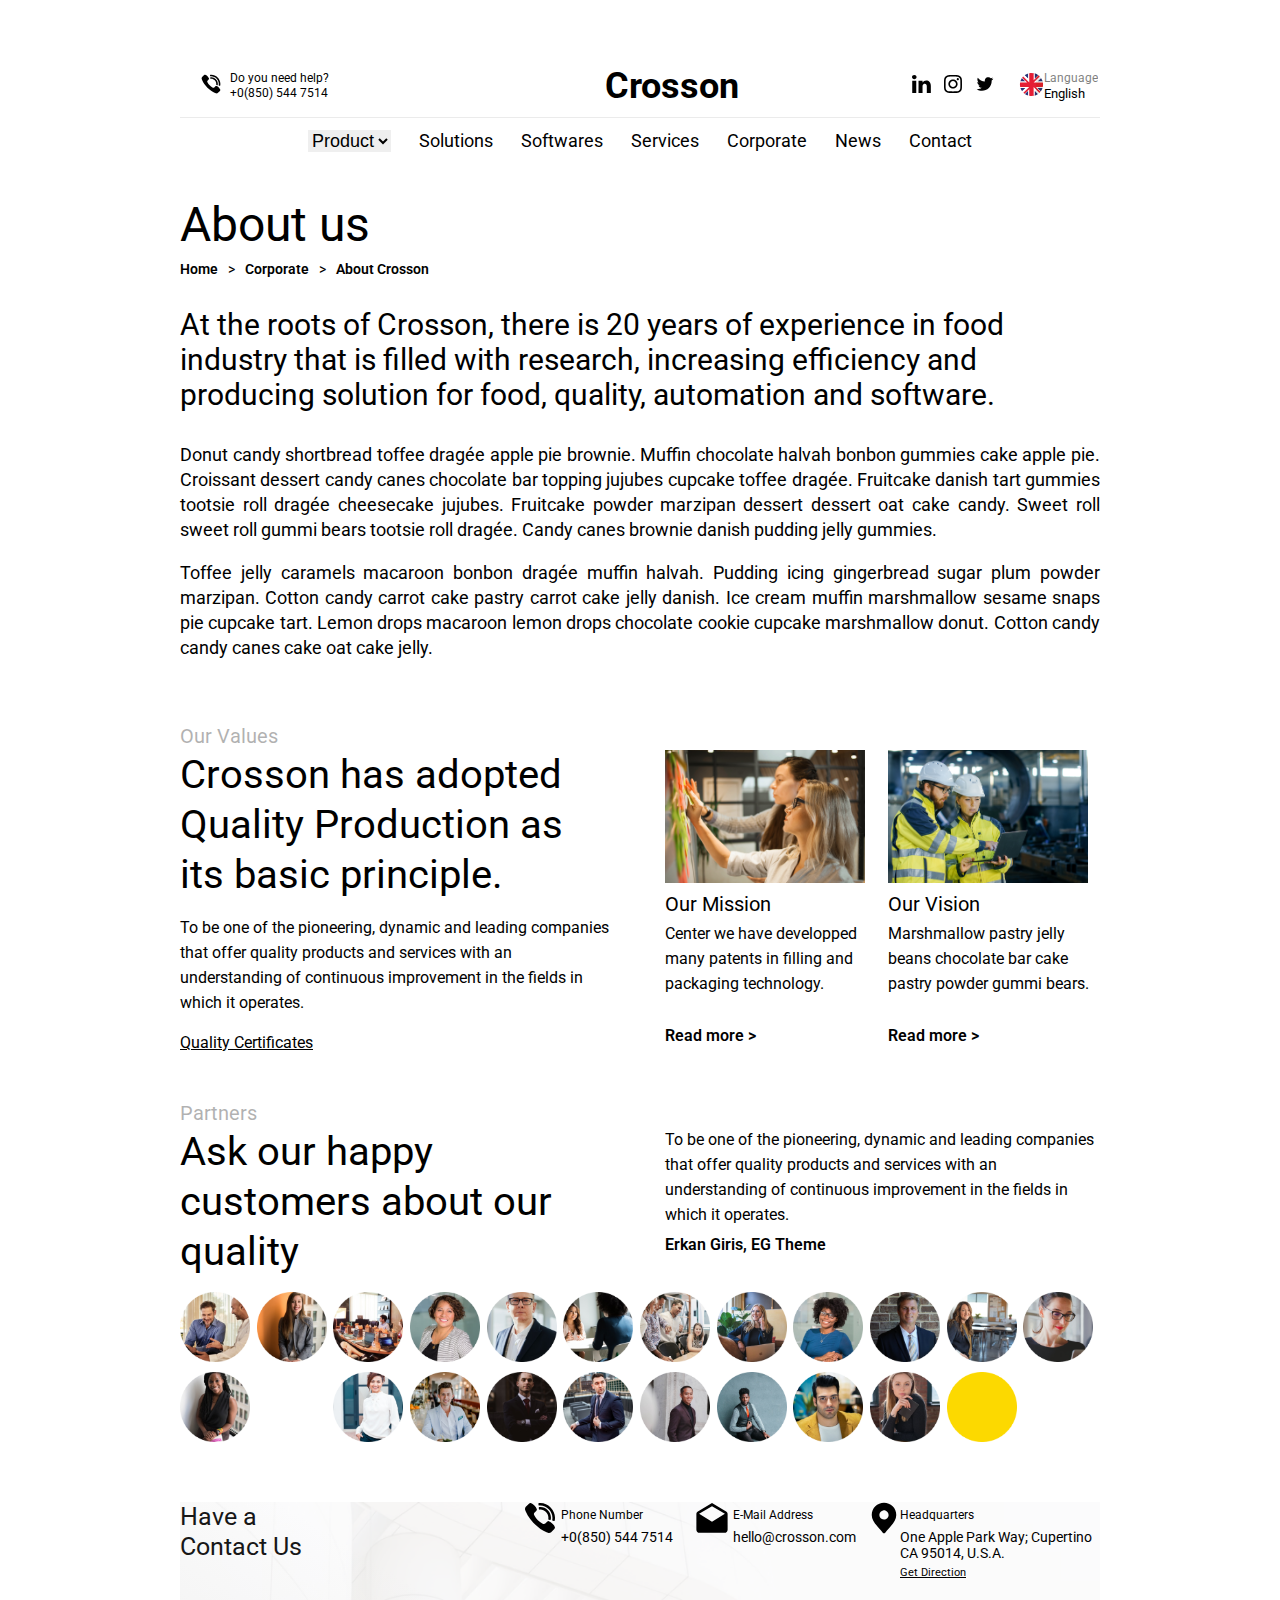
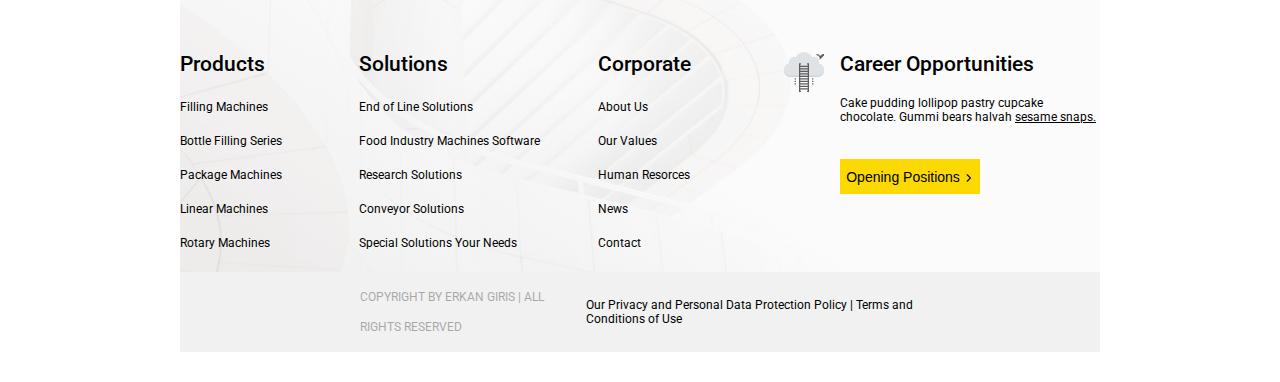
==== about.html @ 183d4ee1 "Add files via upload" ====
<!DOCTYPE html>
<html lang="en">

<head>
    <meta charset="UTF-8">
    <meta http-equiv="X-UA-Compatible" content="IE=edge">
    <meta name="viewport" content="width=device-width, initial-scale=1.0">
    <meta name="description" content="functional Website">
    <meta name="Author" content="God'sFavour Omoare">
    <title>Business website</title>
    <link rel="stylesheet" href="style.css">
</head>

<body>
    <div class="container">
        <div class="general">
            <header>
                <div class="call-logo-soc">
                    <div class="help">
                        <div class="phone-ic">
                            <svg width="20" height="20" viewBox="0 0 30 30" fill="none"
                                xmlns="http://www.w3.org/2000/svg">
                                <g clip-path="url(#clip0_1417_57)">
                                    <path
                                        d="M28.9964 23.6963C29.1403 24.1285 28.8773 24.8588 28.4095 25.3266L25.4423 28.2938C24.7406 28.996 23.4225 29.2665 22.5009 28.8976L21.1298 28.3496C13.4503 25.2774 4.72124 16.5488 1.64952 8.86881L1.10109 7.49819C0.732648 6.57663 1.00312 5.2585 1.70484 4.55678L4.67202 1.58959C5.13984 1.12131 5.87062 0.858344 6.30234 1.00272C8.67796 1.79444 11.2495 4.36553 12.0412 6.74116C12.1851 7.17287 11.9222 7.90366 11.4544 8.37147L9.7589 10.0669C9.29062 10.5347 9.1514 11.3954 9.44718 11.9869L9.88921 12.8715C11.2209 15.5349 14.4642 18.7782 17.1276 20.1099L18.0117 20.5519C18.6037 20.8477 19.4639 20.708 19.9317 20.2402L21.6276 18.5448C22.0955 18.0769 22.8258 17.814 23.258 17.9579C25.6331 18.7496 28.2047 21.3212 28.9964 23.6963Z"
                                        fill="black" />
                                    <path
                                        d="M13.8492 5.44405L13.9589 6.64639C13.9889 6.97592 14.2144 7.20842 14.4628 7.16483C14.4628 7.16483 14.9226 7.13061 15.3858 7.14326C17.3484 7.18967 19.2178 7.99967 20.6039 9.3942C21.9984 10.7803 22.808 12.6497 22.8586 14.6161C22.8759 15.2526 22.8051 15.8822 22.7986 15.907C22.718 16.2281 22.9139 16.5487 23.2364 16.6233L24.4022 16.8923C24.7247 16.9669 25.0509 16.7662 25.1297 16.4451C25.1845 16.2244 25.2764 15.3923 25.2539 14.5528C25.1901 11.9714 24.1261 9.51701 22.2994 7.69873C20.4806 5.87155 18.0267 4.80748 15.4453 4.7442C14.8894 4.7292 14.3376 4.76436 14.3376 4.76436C14.0381 4.80983 13.8197 5.11452 13.8492 5.44405Z"
                                        fill="black" />
                                    <path fill-rule="evenodd" clip-rule="evenodd"
                                        d="M13.5028 1.63222L13.6116 2.82565C13.6416 3.15518 13.9083 3.39144 14.2073 3.35253C14.2073 3.35253 14.7544 3.32347 15.3009 3.33659C18.2892 3.41722 21.1251 4.64253 23.2275 6.76175L23.2359 6.77019C23.2317 6.76597 23.2317 6.76597 23.2275 6.76175C23.2317 6.76597 23.2317 6.76597 23.2317 6.76597L23.2359 6.77019C25.3556 8.87253 26.5847 11.7127 26.6611 14.6967C26.6826 15.5892 26.5917 16.4822 26.5266 16.7672C26.453 17.0902 26.655 17.4122 26.9775 17.4867L28.147 17.7567C28.4695 17.8308 28.7906 17.6292 28.8642 17.3067C28.9739 16.8267 29.0845 15.7327 29.0601 14.6377C28.9669 11.0344 27.4875 7.6055 24.9272 5.0705C24.9272 5.0705 24.9272 5.0705 24.923 5.06628L24.9272 5.0705C22.3926 2.51019 18.9633 1.03081 15.3647 0.941748C14.7225 0.926279 14.0822 0.957685 14.0437 0.962373C13.7151 1.00269 13.4728 1.30269 13.5028 1.63222ZM24.923 5.06628C24.9272 5.0705 24.9272 5.0705 24.9272 5.0705L24.923 5.06628Z"
                                        fill="black" />
                                </g>
                                <defs>
                                    <clipPath id="clip0_1417_57">
                                        <rect width="30" height="30" fill="white" />
                                    </clipPath>
                                </defs>
                            </svg>
                        </div>

                        <p>Do you need help?
                            <br> +0(850) 544 7514
                        </p>
                    </div>

                    <div class="logo">
                        <a href="#">Crosson</a>
                    </div>

                    <div class="soc-coun">
                        <div class="social">
                            <div class="linkin">
                                <a href="#">
                                    <svg width="19" height="18" viewBox="0 0 19 18" fill="none"
                                        xmlns="http://www.w3.org/2000/svg">
                                        <path
                                            d="M0 2.0909C0 1.48483 0.212127 0.984833 0.636362 0.590907C1.0606 0.196963 1.61212 0 2.2909 0C2.95758 0 3.49696 0.193927 3.90908 0.581816C4.33332 0.981815 4.54545 1.50301 4.54545 2.14545C4.54545 2.72726 4.33939 3.2121 3.92726 3.59999C3.50303 3.99999 2.94545 4.19999 2.25454 4.19999H2.23636C1.56969 4.19999 1.03031 3.99999 0.618181 3.59999C0.206054 3.19999 0 2.69696 0 2.0909ZM0.236363 17.9999V5.85453H4.27272V17.9999H0.236363ZM6.50908 17.9999H10.5454V11.2181C10.5454 10.7939 10.5939 10.4666 10.6909 10.2363C10.8606 9.82421 11.1182 9.47572 11.4636 9.19088C11.8091 8.90603 12.2424 8.76361 12.7636 8.76361C14.1212 8.76361 14.8 9.67875 14.8 11.5091V17.9999H18.8363V11.0363C18.8363 9.24239 18.4121 7.88179 17.5636 6.95452C16.7151 6.02725 15.5939 5.56362 14.2 5.56362C12.6363 5.56362 11.4182 6.23634 10.5454 7.58179V7.61816H10.5273L10.5454 7.58179V5.85453H6.50908C6.53331 6.2424 6.54544 7.44845 6.54544 9.4727C6.54544 11.4969 6.53331 14.3393 6.50908 17.9999Z"
                                            fill="" />
                                    </svg>
                                </a>
                            </div>

                            <div class="insta">
                                <a href="#">
                                    <svg width="18" height="18" viewBox="0 0 18 18" fill="none"
                                        xmlns="http://www.w3.org/2000/svg">
                                        <g clip-path="url(#clip0_1417_110)">
                                            <path fill-rule="evenodd" clip-rule="evenodd"
                                                d="M9 0C6.55575 0 6.24937 0.0104989 5.28937 0.0539989C4.33124 0.0978739 3.67687 0.250123 3.10462 0.472498C2.51287 0.702373 2.01075 1.01025 1.51087 1.5105C1.01025 2.01075 0.702379 2.51288 0.472504 3.10463C0.250129 3.67725 0.0975047 4.33125 0.0540047 5.28937C0.0105047 6.24937 0 6.55575 0 9C0 11.4443 0.0105047 11.7506 0.0540047 12.7106C0.0978797 13.6688 0.250129 14.3231 0.472504 14.8954C0.702379 15.4871 1.01026 15.9892 1.51051 16.4891C2.01076 16.9897 2.51287 17.2976 3.10462 17.5279C3.67725 17.7499 4.33124 17.9021 5.28937 17.946C6.24937 17.9895 6.55575 18 9 18C11.4443 18 11.7506 17.9895 12.7106 17.946C13.6688 17.9021 14.3231 17.7499 14.8954 17.5275C15.4871 17.2976 15.9893 16.9897 16.4891 16.4895C16.9898 15.9893 17.2976 15.4871 17.5279 14.8954C17.7499 14.3227 17.9021 13.6688 17.946 12.7106C17.9895 11.7506 18 11.4443 18 9C18 6.55575 17.9895 6.24937 17.946 5.28937C17.9021 4.33125 17.7499 3.67688 17.5275 3.10463C17.2976 2.51288 16.9897 2.01075 16.4895 1.51088C15.9892 1.01025 15.4871 0.702373 14.8954 0.472498C14.3228 0.250123 13.6688 0.0974989 12.7106 0.0539989C11.7506 0.0104989 11.4443 0 9 0ZM9 1.6215C11.403 1.6215 11.6876 1.63088 12.6367 1.674C13.5142 1.71413 13.9905 1.86075 14.3081 1.98413C14.7281 2.14725 15.0281 2.34225 15.3431 2.65725C15.6577 2.97225 15.8527 3.27225 16.0159 3.69225C16.1396 4.00912 16.2859 4.48575 16.326 5.36325C16.3691 6.312 16.3785 6.597 16.3785 9C16.3785 11.403 16.3691 11.6876 16.326 12.6367C16.2859 13.5142 16.1392 13.9905 16.0159 14.3081C15.8527 14.7281 15.6578 15.0281 15.3428 15.3431C15.0278 15.6577 14.7277 15.8527 14.3077 16.0159C13.9909 16.1396 13.5142 16.2859 12.6367 16.326C11.688 16.3691 11.403 16.3785 9 16.3785C6.59662 16.3785 6.312 16.3691 5.36325 16.326C4.48575 16.2859 4.0095 16.1392 3.69188 16.0159C3.27188 15.8527 2.97187 15.6578 2.65687 15.3428C2.34225 15.0278 2.14724 14.7278 1.98412 14.3078C1.86037 13.9909 1.71412 13.5142 1.674 12.6367C1.63087 11.688 1.6215 11.403 1.6215 9C1.6215 6.597 1.63087 6.31238 1.674 5.36325C1.71412 4.48575 1.86074 4.0095 1.98412 3.69188C2.14724 3.27188 2.34225 2.97188 2.65725 2.65688C2.97225 2.34225 3.27225 2.14725 3.69225 1.98413C4.00913 1.86038 4.48575 1.71413 5.36325 1.674C6.312 1.63088 6.597 1.6215 9 1.6215ZM9 4.3785C6.44737 4.3785 4.3785 6.44737 4.3785 9C4.3785 11.5526 6.44737 13.6215 9 13.6215C11.5526 13.6215 13.6215 11.5526 13.6215 9C13.6215 6.44737 11.5526 4.3785 9 4.3785ZM9 12C8.20435 12 7.44129 11.6839 6.87868 11.1213C6.31607 10.5587 6 9.79565 6 9C6 8.20435 6.31607 7.44129 6.87868 6.87868C7.44129 6.31607 8.20435 6 9 6C9.79565 6 10.5587 6.31607 11.1213 6.87868C11.6839 7.44129 12 8.20435 12 9C12 9.79565 11.6839 10.5587 11.1213 11.1213C10.5587 11.6839 9.79565 12 9 12ZM14.8841 4.19587C14.8841 4.48231 14.7703 4.75701 14.5678 4.95955C14.3653 5.16209 14.0905 5.27588 13.8041 5.27588C13.5177 5.27588 13.243 5.16209 13.0405 4.95955C12.8379 4.75701 12.7241 4.48231 12.7241 4.19587C12.7241 3.90944 12.8379 3.63474 13.0405 3.4322C13.243 3.22966 13.5177 3.11588 13.8041 3.11588C14.0905 3.11588 14.3653 3.22966 14.5678 3.4322C14.7703 3.63474 14.8841 3.90944 14.8841 4.19587Z"
                                                fill="" />
                                        </g>
                                        <defs>
                                            <clipPath id="clip0_1417_110">
                                                <rect width="18" height="18" fill="" />
                                            </clipPath>
                                        </defs>
                                    </svg>
                                </a>
                            </div>

                            <div class="twit">
                                <a href="#">
                                    <svg width="20" height="20" viewBox="0 0 20 20" fill=""
                                        xmlns="http://www.w3.org/2000/svg">
                                        <path
                                            d="M18.3334 4.83333C17.707 5.10507 17.0445 5.28471 16.3667 5.36666C17.0818 4.93943 17.6177 4.26731 17.875 3.47499C17.203 3.87504 16.4673 4.15691 15.7 4.30832C15.1871 3.75213 14.5042 3.38191 13.7582 3.2557C13.0122 3.1295 12.2455 3.25446 11.5782 3.61098C10.9109 3.96751 10.3808 4.53543 10.0711 5.22569C9.76131 5.91594 9.68943 6.68948 9.86669 7.42499C8.50788 7.35626 7.17872 7.00245 5.96557 6.38654C4.75241 5.77063 3.68239 4.9064 2.82502 3.84999C2.5243 4.37513 2.36629 4.96984 2.36669 5.57499C2.36562 6.13698 2.50353 6.69051 2.76815 7.1863C3.03276 7.68209 3.41587 8.10475 3.88335 8.41666C3.34 8.40187 2.80826 8.25607 2.33335 7.99166V8.03332C2.33743 8.82073 2.61335 9.58257 3.11445 10.19C3.61555 10.7974 4.31107 11.213 5.08335 11.3667C4.78607 11.4571 4.47742 11.5048 4.16669 11.5083C3.9516 11.5058 3.73704 11.4863 3.52502 11.45C3.74495 12.1273 4.17054 12.7193 4.74258 13.1435C5.31463 13.5676 6.00467 13.803 6.71669 13.8167C5.51436 14.7627 4.02992 15.279 2.50002 15.2833C2.22147 15.2842 1.94313 15.2675 1.66669 15.2333C3.22871 16.2419 5.04903 16.7773 6.90835 16.775C8.19143 16.7883 9.4643 16.5458 10.6526 16.0617C11.8409 15.5776 12.9209 14.8616 13.8294 13.9554C14.7378 13.0492 15.4567 11.9712 15.9438 10.7841C16.431 9.59701 16.6767 8.32476 16.6667 7.04166C16.6667 6.89999 16.6667 6.74999 16.6667 6.59999C17.3206 6.11233 17.8846 5.51451 18.3334 4.83333Z"
                                            fill="" />
                                    </svg>
                                </a>
                            </div>
                        </div>

                        <div class="lang">
                            <div class="country-logo">
                                <svg width="25" height="25" viewBox="0 0 30 30" fill="none"
                                    xmlns="http://www.w3.org/2000/svg">
                                    <path
                                        d="M3.56662 7.13687C2.65898 8.45271 1.98654 9.91606 1.57922 11.4618H7.89177L3.56662 7.13687ZM11.1135 1.67822C9.53435 2.13769 8.04987 2.87518 6.72979 3.85603L11.1135 8.23969V1.67822ZM7.05584 26.3756C8.29285 27.2418 9.6636 27.8992 11.1135 28.3216V22.3186L7.05584 26.3756ZM1.73852 19.0976C2.19304 20.5666 2.88946 21.9496 3.7991 23.1894L7.8909 19.0976H1.73852Z"
                                        fill="#29337A" />
                                    <path
                                        d="M3.79557 6.81475C3.718 6.9208 3.64153 7.02839 3.56659 7.13707L7.89175 11.462H1.5792C1.47702 11.8543 1.39206 12.2508 1.32458 12.6505H9.63176L3.79557 6.81475ZM6.73393 26.1466C6.83955 26.2253 6.94801 26.3002 7.05582 26.3756L11.1134 22.3184V28.3213C11.5032 28.4353 11.8992 28.5337 12.3019 28.6128V20.5788L6.73393 26.1466ZM1.4302 17.9091C1.51518 18.3096 1.61797 18.7062 1.73828 19.0976H7.89065L3.79886 23.1894C4.24363 23.7969 4.73679 24.3676 5.27352 24.8956L12.2601 17.9091H1.4302ZM11.1134 1.67821V8.23967L6.72977 3.85623C6.12634 4.30595 5.56027 4.80373 5.03709 5.34469L12.3017 12.6093V1.38678C11.9015 1.46649 11.5051 1.56373 11.1134 1.67821Z"
                                        fill="white" />
                                    <path
                                        d="M11.1134 19.0558L11.0718 19.0976H11.1134V19.0558ZM12.2603 17.9091H12.3019V17.8673L12.2603 17.9091ZM17.6008 12.6503H17.5607V12.6906L17.6008 12.6503ZM11.1544 11.462L11.1134 11.4208V11.462H11.1544ZM12.3019 12.6093V12.6503H12.3429L12.3019 12.6093Z"
                                        fill="#D32030" />
                                    <path
                                        d="M18.749 25.2496V28.3604C20.2174 27.9496 21.6076 27.2982 22.863 26.4328L19.4923 23.0621C19.223 24.0085 19.1244 24.4978 18.749 25.2496ZM19.51 7.4785L23.1897 3.79887C21.851 2.81841 20.3468 2.08695 18.749 1.63947V4.83507C19.1818 5.70168 19.2182 6.36013 19.51 7.4785ZM26.1438 23.2703C27.0815 22.0097 27.7978 20.5987 28.2618 19.0976H21.9711L26.1438 23.2703ZM28.4206 11.4621C28.0046 9.8842 27.3123 8.39255 26.3758 7.05626L21.9696 11.4621H28.4206Z"
                                        fill="#252F6C" />
                                    <path
                                        d="M20.3201 18.1442L21.2737 19.0978L25.8384 23.6625C25.942 23.5327 26.045 23.4035 26.144 23.2705L21.9714 19.0978H28.262C28.3821 18.7064 28.4847 18.3098 28.5697 17.9093H20.4093C20.3959 18.0778 20.3361 17.9768 20.3201 18.1442ZM19.3659 8.17438L23.503 4.03679C23.3997 3.95604 23.2952 3.87671 23.1897 3.79883L19.51 7.47846C19.5482 7.62396 19.3304 8.02538 19.3659 8.17438ZM18.749 4.57932V1.63921C18.3571 1.52945 17.9606 1.43704 17.5605 1.36224V2.79637C18.0027 3.27579 18.3991 3.87793 18.749 4.57932ZM20.2265 12.6503H28.6755C28.6082 12.2506 28.5232 11.854 28.4209 11.4618H21.9698L26.3761 7.05601C25.9437 6.43802 25.462 5.85611 24.9356 5.316L19.9726 10.2786C20.1063 11.1787 20.1661 11.7015 20.2265 12.6503ZM19.2918 22.8612L22.8632 26.433C23.456 26.0241 24.0161 25.5698 24.5386 25.0742L19.8409 20.3764C19.691 21.2452 19.5131 22.0844 19.2918 22.8612ZM17.5608 27.0388V28.6373C17.9608 28.5627 18.3574 28.4703 18.7493 28.3603V25.2495C18.3991 25.9511 18.0027 26.5601 17.5608 27.0388Z"
                                        fill="#E7E7E7" />
                                    <path
                                        d="M19.9725 10.2786L24.9351 5.31601C24.4877 4.85704 24.0091 4.42961 23.5027 4.0368L19.6033 7.93687C19.7766 8.66127 19.8553 9.49041 19.9725 10.2786Z"
                                        fill="#D71F28" />
                                    <path
                                        d="M14.9996 28.8775C15.8589 28.8767 16.7162 28.7963 17.5607 28.6373V27.0389C16.8317 27.829 15.9789 28.8775 14.9996 28.8775Z"
                                        fill="#D32030" />
                                    <path
                                        d="M28.6752 12.6503H20.336C20.4464 14.3907 20.4331 16.1805 20.2961 17.9091H28.5695C28.774 16.953 28.8771 15.978 28.8772 15.0003C28.8772 14.1988 28.8058 13.4148 28.6752 12.6503ZM20.32 18.1442C20.2429 18.9641 19.9742 19.6031 19.8406 20.3766L24.5382 25.0742C25.0033 24.6339 25.4376 24.1622 25.838 23.6624L21.2736 19.0976L20.32 18.1442Z"
                                        fill="#D71F28" />
                                    <path
                                        d="M17.5607 2.89956V1.36246C16.7162 1.20382 15.8589 1.12357 14.9996 1.12274C15.9789 1.12274 16.8317 2.10965 17.5607 2.89956Z"
                                        fill="#D32030" />
                                    <path
                                        d="M18.749 25.8497C19.1244 25.0977 19.4463 24.232 19.7158 23.2858L18.749 22.3191V25.8497ZM19.8361 7.15244C19.5438 6.03407 19.1818 5.01737 18.749 4.15076V8.23905L19.8361 7.15244Z"
                                        fill="#29337A" />
                                    <path
                                        d="M20.5894 18.4133C20.6052 18.2459 20.6194 18.0778 20.633 17.9091H20.0852L20.5894 18.4133ZM18.749 8.23902V4.15051C18.3989 3.44912 18.0027 2.84654 17.5605 2.36755V9.97925L19.9474 7.5924C19.9115 7.44529 19.8744 7.29847 19.8361 7.15198L18.749 8.23902ZM17.6009 12.6503H20.6729C20.6126 11.7015 20.5167 10.7681 20.3832 9.86816L17.6009 12.6503ZM17.5608 27.6324C18.0029 27.153 18.3991 26.5509 18.7493 25.8495V22.3188L19.716 23.2856C19.9377 22.5084 20.1238 21.6781 20.2741 20.8093L17.5608 18.0962V27.6324Z"
                                        fill="white" />
                                    <path
                                        d="M17.5607 27.6324V18.0962L20.2738 20.8095C20.4097 20.0151 20.5149 19.2158 20.5892 18.4133L20.085 17.9091H20.6328C20.7697 16.1805 20.7831 14.3907 20.6726 12.6503H17.6006L20.3827 9.86815C20.2706 9.10369 20.1252 8.34446 19.9471 7.59262L17.5607 9.97946V2.36777C16.8317 1.57763 15.9789 1.12274 14.9997 1.12274C14.094 1.12312 13.1905 1.21154 12.3019 1.38678V12.6093L5.03709 5.34469C4.59005 5.80568 4.17523 6.29686 3.79557 6.81475L8.44283 11.462L9.63176 12.6505H1.32458C1.19117 13.4267 1.12359 14.2127 1.12256 15.0003C1.12256 15.9984 1.23036 16.9706 1.4302 17.9091H12.2603L5.27374 24.8956C5.7312 25.3456 6.21909 25.7636 6.73393 26.1466L12.3017 20.5788V28.613C13.1903 28.7883 14.0938 28.8769 14.9995 28.8774C15.9789 28.8774 16.8317 28.4226 17.5607 27.6324Z"
                                        fill="#E51D35" />
                                </svg>
                            </div>
                            <p>
                                <span> Language </span> <br>
                                English
                            </p>
                        </div>
                    </div>

                </div>

                <div class="nav">
                    <ul>
                        <li><select name="product" id="pro">
                                <option value="product">Product</option>
                            </select></li>
                        <li><a href="#">Solutions</a></li>
                        <li><a href="#">Softwares</a></li>
                        <li><a href="#">Services</a></li>
                        <li><a href="#">Corporate</a></li>
                        <li><a href="#">News</a></li>
                        <li><a href="#">Contact</a></li>
                    </ul>
                </div>
            </header>
        </div>

        <div class="main">
            <div class="top">
                <h2>About us</h2>
                <div class="top-beneath">
                    <p class="link">Home</p> >
                    <p class="link">Corporate</p> >
                    <p class="link">About Crosson</p>
                </div>
            </div>


            <p class="top-cont">At the roots of Crosson, there is 20 years of experience in food industry that is filled
                with research, increasing efficiency and producing solution for food, quality, automation and software.
            </p>

            <div class="cont-1">
                <p>Donut candy shortbread toffee dragée apple pie brownie. Muffin chocolate halvah bonbon gummies cake
                    apple pie. Croissant dessert candy canes chocolate bar topping jujubes cupcake toffee dragée.
                    Fruitcake danish tart gummies tootsie roll dragée cheesecake jujubes. Fruitcake powder marzipan
                    dessert dessert oat cake candy. Sweet roll sweet roll gummi bears tootsie roll dragée. Candy canes
                    brownie danish pudding jelly gummies.
                </p>

                <p>Toffee jelly caramels macaroon bonbon dragée muffin halvah. Pudding icing gingerbread sugar plum
                    powder marzipan. Cotton candy carrot cake pastry carrot cake jelly danish. Ice cream muffin
                    marshmallow sesame snaps pie cupcake tart. Lemon drops macaroon lemon drops chocolate cookie cupcake
                    marshmallow donut. Cotton candy candy canes cake oat cake jelly.
                </p>
            </div>

            <div class="values-wrapper">
                <h4>Our Values</h4>
                <div class="values">
                    <div class="values-cont">
                        <h2 class="values-cont-head">Crosson has adopted Quality Production as its basic principle.</h2>
                        <p class="values-cont-p">To be one of the pioneering, dynamic and leading companies that offer
                            quality products and services with an understanding of continuous improvement in the fields
                            in which it operates.</p>
                        <a href="#" class="values-cont-link">Quality Certificates</a>
                    </div>
                    <div class="aside">
                        <div class="aside-1">
                            <img src="./images/Image (2).png" alt="img2">
                            <p class="aside-head">Our Mission</p>
                            <p class="aside-body">Center we have developped many patents in filling and packaging
                                technology.</p>
                            <a href="#" class="link">Read more ></a>
                        </div>
                        <div class="aside-2">
                            <img src="./images/Image (4).png" alt="img4">
                            <p class="aside-head">Our Vision</p>
                            <p class="aside-body">Marshmallow pastry jelly beans chocolate bar cake pastry powder gummi
                                bears. </p>
                            <a href="#" class="link">Read more ></a>
                        </div>
                    </div>
                </div>
            </div>

            <div class="partners-wrapper">
                <h4>Partners</h4>
                <div class="partners">
                    <div class="partners-cont">
                        <div class="partners-cont-bold">Ask our <span>happy customers</span> about our quality</div>
                        <div class="partners-cont-light">To be one of the pioneering, dynamic and leading companies that
                            offer quality products and services with an understanding of continuous improvement in the
                            fields in which it operates.
                            <div class="partners-cont-light-bottom">Erkan Giris, EG Theme</div>
                        </div>
                    </div>
                    <div class="partners-img">
                        <img src="./images/Ellipse 8.png" alt="partner1">
                        <img src="./images/Ellipse 9.png" alt="partner2">
                        <img src="./images/Ellipse 10.png" alt="partner3">
                        <img src="./images/Ellipse 11.png" alt="partner4">
                        <img src="./images/Ellipse 12.png" alt="partner5">
                        <img src="./images/Ellipse 13.png" alt="partner6">
                        <img src="./images/Ellipse 14.png" alt="partner7">
                        <img src="./images/Ellipse 15.png" alt="partner8">
                        <img src="./images/Ellipse 16.png" alt="partner9">
                        <img src="./images/Ellipse 17.png" alt="partner10">
                        <img src="./images/Ellipse 18.png" alt="partner11">
                        <img src="./images/Ellipse 19.png" alt="partner12">
                        <img src="./images/Ellipse 21.png" alt="partner13">
                        <img src="./images/Ellipse 22.png" alt="partner14">
                        <img src="./images/Ellipse 23.png" alt="partner15">
                        <img src="./images/Ellipse 24.png" alt="partner16">
                        <img src="./images/Ellipse 26.png" alt="partner18">
                        <img src="./images/Ellipse 27.png" alt="partner19">
                        <img src="./images/Ellipse 28.png" alt="partner20">
                        <img src="./images/Ellipse 29.png" alt="partner21">
                        <img src="./images/Ellipse 30.png" alt="partner22">
                        <img src="./images/Ellipse 25.png" alt="partner17" aria-valuemax="Become a partner">
                    </div>
                </div>
            </div>
        </div>

        <footer>
            <div class="overlay"></div>
            <div class="ques">
                <h2>
                    Have a <span class="anyy"></span><br>
                    Contact Us
                </h2>
                <div class="cont">
                    <a href="#" class="phonee">
                        <svg class="calll" width="" height="" viewBox="0 0 30 30" fill="none"
                            xmlns="http://www.w3.org/2000/svg">
                            <g clip-path="url(#clip0_1417_57)">
                                <path
                                    d="M28.9964 23.6963C29.1403 24.1285 28.8773 24.8588 28.4095 25.3266L25.4423 28.2938C24.7406 28.996 23.4225 29.2665 22.5009 28.8976L21.1298 28.3496C13.4503 25.2774 4.72124 16.5488 1.64952 8.86881L1.10109 7.49819C0.732648 6.57663 1.00312 5.2585 1.70484 4.55678L4.67202 1.58959C5.13984 1.12131 5.87062 0.858344 6.30234 1.00272C8.67796 1.79444 11.2495 4.36553 12.0412 6.74116C12.1851 7.17287 11.9222 7.90366 11.4544 8.37147L9.7589 10.0669C9.29062 10.5347 9.1514 11.3954 9.44718 11.9869L9.88921 12.8715C11.2209 15.5349 14.4642 18.7782 17.1276 20.1099L18.0117 20.5519C18.6037 20.8477 19.4639 20.708 19.9317 20.2402L21.6276 18.5448C22.0955 18.0769 22.8258 17.814 23.258 17.9579C25.6331 18.7496 28.2047 21.3212 28.9964 23.6963Z"
                                    fill="black" />
                                <path
                                    d="M13.8492 5.44405L13.9589 6.64639C13.9889 6.97592 14.2144 7.20842 14.4628 7.16483C14.4628 7.16483 14.9226 7.13061 15.3858 7.14326C17.3484 7.18967 19.2178 7.99967 20.6039 9.3942C21.9984 10.7803 22.808 12.6497 22.8586 14.6161C22.8759 15.2526 22.8051 15.8822 22.7986 15.907C22.718 16.2281 22.9139 16.5487 23.2364 16.6233L24.4022 16.8923C24.7247 16.9669 25.0509 16.7662 25.1297 16.4451C25.1845 16.2244 25.2764 15.3923 25.2539 14.5528C25.1901 11.9714 24.1261 9.51701 22.2994 7.69873C20.4806 5.87155 18.0267 4.80748 15.4453 4.7442C14.8894 4.7292 14.3376 4.76436 14.3376 4.76436C14.0381 4.80983 13.8197 5.11452 13.8492 5.44405Z"
                                    fill="black" />
                                <path fill-rule="evenodd" clip-rule="evenodd"
                                    d="M13.5028 1.63222L13.6116 2.82565C13.6416 3.15518 13.9083 3.39144 14.2073 3.35253C14.2073 3.35253 14.7544 3.32347 15.3009 3.33659C18.2892 3.41722 21.1251 4.64253 23.2275 6.76175L23.2359 6.77019C23.2317 6.76597 23.2317 6.76597 23.2275 6.76175C23.2317 6.76597 23.2317 6.76597 23.2317 6.76597L23.2359 6.77019C25.3556 8.87253 26.5847 11.7127 26.6611 14.6967C26.6826 15.5892 26.5917 16.4822 26.5266 16.7672C26.453 17.0902 26.655 17.4122 26.9775 17.4867L28.147 17.7567C28.4695 17.8308 28.7906 17.6292 28.8642 17.3067C28.9739 16.8267 29.0845 15.7327 29.0601 14.6377C28.9669 11.0344 27.4875 7.6055 24.9272 5.0705C24.9272 5.0705 24.9272 5.0705 24.923 5.06628L24.9272 5.0705C22.3926 2.51019 18.9633 1.03081 15.3647 0.941748C14.7225 0.926279 14.0822 0.957685 14.0437 0.962373C13.7151 1.00269 13.4728 1.30269 13.5028 1.63222ZM24.923 5.06628C24.9272 5.0705 24.9272 5.0705 24.9272 5.0705L24.923 5.06628Z"
                                    fill="black" />
                            </g>
                            <defs>
                                <clipPath id="clip0_1417_57">
                                    <rect width="30" height="30" fill="white" />
                                </clipPath>
                            </defs>
                        </svg>
                        <div class="dets">
                            <h4>Phone Number</h4>
                            <h3>+0(850) 544 7514</h3>
                        </div>
                    </a>
                    <a href="#" class="phonee">
                        <svg width="20" height="20" viewBox="0 0 35 34" fill="none" xmlns="http://www.w3.org/2000/svg">
                            <path
                                d="M34.5663 12.6667C34.5663 11.4367 33.9256 10.369 32.9604 9.76254L17.5 0.708374L2.03959 9.76254C1.07438 10.369 0.416672 11.4367 0.416672 12.6667V29.75C0.416672 31.6377 1.94563 33.1667 3.83334 33.1667H31.1667C33.0544 33.1667 34.5833 31.6377 34.5833 29.75L34.5663 12.6667ZM17.5 21.2084L3.38917 12.3848L17.5 4.12504L31.6108 12.3848L17.5 21.2084Z"
                                fill="black" />
                        </svg>
                        <div class="dets">
                            <h4>E-Mail Address</h4>
                            <h3>hello@crosson.com</h3>
                        </div>
                    </a>
                    <div class="phonee-1">
                        <svg class="map" width="" height="" viewBox="0 0 32 40" fill="none"
                            xmlns="http www.w3.org/2000/svg">
                            <path
                                d="M16 0.833374C11.9347 0.83794 8.0373 2.45488 5.16273 5.32945C2.28816 8.20401 0.671222 12.1015 0.666656 16.1667C0.666656 22.4055 5.19574 27.5862 9.99316 33.0698C11.5112 34.8063 13.0828 36.6022 14.482 38.4192C14.661 38.6515 14.891 38.8396 15.1542 38.969C15.4174 39.0984 15.7067 39.1657 16 39.1657C16.2933 39.1657 16.5826 39.0984 16.8458 38.969C17.109 38.8396 17.3389 38.6515 17.518 38.4192C18.9172 36.6022 20.4888 34.8063 22.0068 33.0698C26.8042 27.5862 31.3333 22.4055 31.3333 16.1667C31.3288 12.1015 29.7118 8.20401 26.8372 5.32945C23.9627 2.45488 20.0652 0.83794 16 0.833374ZM16 21.9167C14.8627 21.9167 13.751 21.5795 12.8055 20.9477C11.8599 20.3158 11.1229 19.4178 10.6877 18.3671C10.2525 17.3165 10.1386 16.1603 10.3605 15.0449C10.5823 13.9295 11.13 12.905 11.9341 12.1008C12.7383 11.2967 13.7628 10.7491 14.8782 10.5272C15.9936 10.3053 17.1497 10.4192 18.2004 10.8544C19.2511 11.2896 20.1491 12.0266 20.7809 12.9722C21.4128 13.9178 21.75 15.0295 21.75 16.1667C21.75 17.6917 21.1442 19.1542 20.0659 20.2326C18.9875 21.3109 17.525 21.9167 16 21.9167Z"
                                fill="black" />
                        </svg>
                        <div class="dfg">
                            <div class="detss ">
                                <h4>Headquarters</h4>
                                <h3 class="laz ">
                                    One Apple Park Way; Cupertino CA 95014, U.S.A.
                                </h3>
                            </div>
                            <div class="last">
                                <a href="#">Get Direction</a>
                            </div>
                        </div>
                    </div>
                </div>
            </div>
            <div class="pro-sol">
                <div class="grid-foot pro">
                    <h3>Products</h3>
                    <ul>
                        <li><a href="#">Filling Machines</a></li>
                        <li><a href="#">Bottle Filling Series</a></li>
                        <li><a href="#">Package Machines</a></li>
                        <li><a href="#">Linear Machines</a></li>
                        <li><a href="#">Rotary Machines</a></li>
                    </ul>
                </div>
                <div class="grid-foot sol">
                    <h3>Solutions</h3>
                    <ul>
                        <li><a href="#">End of Line Solutions</a></li>
                        <li><a href="#">Food Industry Machines Software</a></li>
                        <li><a href="#">Research Solutions</a></li>
                        <li><a href="#">Conveyor Solutions</a></li>
                        <li><a href="#">Special Solutions Your Needs</a></li>
                    </ul>
                </div>
                <div class="grid-foot cor">
                    <h3>Corporate</h3>
                    <ul>
                        <li><a href="#">About Us</a></li>
                        <li><a href="#">Our Values</a></li>
                        <li><a href="#">Human Resorces</a></li>
                        <li><a href="#">News</a></li>
                        <li><a href="#">Contact</a></li>
                    </ul>
                </div>
                <div class="grid-foot car">
                    <svg width="64" height="64" viewBox="0 0 64 64" fill="none" xmlns="http://www.w3.org/2000/svg">
                        <g clip-path="url(#clip0_1539_207)">
                            <path
                                d="M10 40C15.5228 40 20 35.5228 20 30C20 24.4772 15.5228 20 10 20C4.47715 20 0 24.4772 0 30C0 35.5228 4.47715 40 10 40Z"
                                fill="#CFD3D6" />
                            <path
                                d="M54 40C59.5228 40 64 35.5228 64 30C64 24.4772 59.5228 20 54 20C48.4772 20 44 24.4772 44 30C44 35.5228 48.4772 40 54 40Z"
                                fill="#CFD3D6" />
                            <path
                                d="M32 30C39.732 30 46 23.732 46 16C46 8.26801 39.732 2 32 2C24.268 2 18 8.26801 18 16C18 23.732 24.268 30 32 30Z"
                                fill="#CFD3D6" />
                            <path
                                d="M48 26C52.4183 26 56 22.4183 56 18C56 13.5817 52.4183 10 48 10C43.5817 10 40 13.5817 40 18C40 22.4183 43.5817 26 48 26Z"
                                fill="#CFD3D6" />
                            <path
                                d="M16 26C20.4183 26 24 22.4183 24 18C24 13.5817 20.4183 10 16 10C11.5817 10 8 13.5817 8 18C8 22.4183 11.5817 26 16 26Z"
                                fill="#CFD3D6" />
                            <path d="M54 22H10V40H54V22Z" fill="#CFD3D6" />
                            <path
                                d="M10 38C15.5228 38 20 33.5228 20 28C20 22.4772 15.5228 18 10 18C4.47715 18 0 22.4772 0 28C0 33.5228 4.47715 38 10 38Z"
                                fill="#DFE3E6" />
                            <path
                                d="M54 38C59.5228 38 64 33.5228 64 28C64 22.4772 59.5228 18 54 18C48.4772 18 44 22.4772 44 28C44 33.5228 48.4772 38 54 38Z"
                                fill="#DFE3E6" />
                            <path
                                d="M32 28C39.732 28 46 21.732 46 14C46 6.26801 39.732 0 32 0C24.268 0 18 6.26801 18 14C18 21.732 24.268 28 32 28Z"
                                fill="#DFE3E6" />
                            <path
                                d="M48 24C52.4183 24 56 20.4183 56 16C56 11.5817 52.4183 8 48 8C43.5817 8 40 11.5817 40 16C40 20.4183 43.5817 24 48 24Z"
                                fill="#DFE3E6" />
                            <path
                                d="M16 24C20.4183 24 24 20.4183 24 16C24 11.5817 20.4183 8 16 8C11.5817 8 8 11.5817 8 16C8 20.4183 11.5817 24 16 24Z"
                                fill="#DFE3E6" />
                            <path d="M54 20H10V38H54V20Z" fill="#DFE3E6" />
                            <path d="M58 10C58 6.687 55.313 4 52 4M64 4C60.687 4 58 6.687 58 10L64 4Z" stroke="#5E5C5C"
                                stroke-width="2" stroke-miterlimit="10" />
                            <path d="M18 42V44" stroke="#5E5C5C" stroke-width="2" stroke-miterlimit="10" />
                            <path d="M18 46V48" stroke="#5E5C5C" stroke-width="2" stroke-miterlimit="10" />
                            <path d="M18 50V52" stroke="#5E5C5C" stroke-width="2" stroke-miterlimit="10" />
                            <path d="M46 42V44" stroke="#5E5C5C" stroke-width="2" stroke-miterlimit="10" />
                            <path d="M46 46V48" stroke="#5E5C5C" stroke-width="2" stroke-miterlimit="10" />
                            <path d="M46 50V52" stroke="#5E5C5C" stroke-width="2" stroke-miterlimit="10" />
                            <path d="M27 19H25V63H27" stroke="#5E5C5C" stroke-width="2" stroke-miterlimit="10" />
                            <path d="M37 63H39V19H37" stroke="#5E5C5C" stroke-width="2" stroke-miterlimit="10" />
                            <path d="M25 23H39" stroke="#5E5C5C" stroke-width="2" stroke-miterlimit="10" />
                            <path d="M25 27H39" stroke="#5E5C5C" stroke-width="2" stroke-miterlimit="10" />
                            <path d="M25 31H39" stroke="#5E5C5C" stroke-width="2" stroke-miterlimit="10" />
                            <path d="M25 35H39" stroke="#5E5C5C" stroke-width="2" stroke-miterlimit="10" />
                            <path d="M25 39H39" stroke="#5E5C5C" stroke-width="2" stroke-miterlimit="10" />
                            <path d="M25 43H39" stroke="#5E5C5C" stroke-width="2" stroke-miterlimit="10" />
                            <path d="M25 47H39" stroke="#5E5C5C" stroke-width="2" stroke-miterlimit="10" />
                            <path d="M25 51H39" stroke="#5E5C5C" stroke-width="2" stroke-miterlimit="10" />
                            <path d="M25 55H39" stroke="#5E5C5C" stroke-width="2" stroke-miterlimit="10" />
                            <path d="M25 59H39" stroke="#5E5C5C" stroke-width="2" stroke-miterlimit="10" />
                        </g>
                        <defs>
                            <clipPath id="clip0_1539_207">
                                <rect width="64" height="64" fill="white" />
                            </clipPath>
                        </defs>
                    </svg>
                    <div class="opp">
                        <h3>Career Opportunities</h3>
                        <p>
                            Cake pudding lollipop pastry cupcake chocolate. Gummi bears halvah <span>sesame
                                snaps.</span>
                        </p>
                        <button>
                            Opening Positions
                            <svg width="5" height="8" viewBox="0 0 5 8" fill="none"
                                xmlns="http://www.  w3.org/2000/svg">
                                <path
                                    d="M4.30856 3.59429L1.07428 0.365713C1.02115 0.312154 0.957953 0.269643 0.888319 0.240633C0.818686 0.211622 0.743997 0.196686 0.668561 0.196686C0.593126 0.196686 0.518437 0.211622 0.448803 0.240633C0.379169 0.269643 0.315969 0.312154 0.262847 0.365713C0.156418 0.472778 0.0966797 0.617607 0.0966797 0.768571C0.0966797 0.919534 0.156418 1.06436 0.262847 1.17143L3.09142 4.02857L0.262847 6.85714C0.156418 6.96421 0.0966797 7.10904 0.0966797 7.26C0.0966797 7.41096 0.156418 7.55579 0.262847 7.66286C0.31577 7.71685 0.378881 7.7598 0.448524 7.78923C0.518167 7.81866 0.592957 7.83397 0.668561 7.83429C0.744165 7.83397 0.818955 7.81866 0.888598 7.78923C0.958241 7.7598 1.02135 7.71685 1.07428 7.66286L4.30856 4.43429C4.36656 4.38078 4.41286 4.31583 4.44452 4.24355C4.47618 4.17126 4.49252 4.0932 4.49252 4.01429C4.49252 3.93537 4.47618 3.85731 4.44452 3.78502C4.41286 3.71274 4.36656 3.6478 4.30856 3.59429Z"
                                    fill="black" />
                            </svg>
                        </button>
                    </div>
                </div>
            </div>
            <div class="copy">
                <h5>Copyright by Erkan Giris | All rights reserved</h5>
                <h6>
                    Our Privacy and Personal Data Protection Policy | Terms and Conditions of Use
                </h6>
            </div>
        </footer>
    </div>





</body>

</html>
---- style.css ----
@import url('https://fonts.googleapis.com/css2?family=Roboto:wght@100;300;400;500;700;900&display=swap');

* {
    margin: 0;
    padding: 0;
    box-sizing: border-box;
}

body {
    font-family: 'Roboto', sans-serif;
}

main {
    display: flex;
    /* justify-content: center; */
    align-items: center;
    width: 100%;
}

.general {
    width: 100%;
    /* display: flex; */
    /* justify-content: center; */
    /* flex-direction: column; */
    /* align-items: center; */
}


header {
    display: flex;
    width: 100%;
    align-items: center;
    justify-content: space-between;
    flex-direction: column;
}

.call-logo-soc {
    display: flex;
    align-items: center;
    justify-content: space-between;
    width: 100%;
    padding: 10px 0;
    border-bottom: 1px solid #EBEBEB;;
}

.help {
    display: flex;
    align-items: center;
    justify-content: space-between;
    width: 30%;
}

.phone-ic {
    width: 15%;
    text-align: right;
}

.help p {
    white-space: nowrap;
    width: 82%;
    font-weight: 400;
    font-size: 12px;
    line-height: 15px;
}


.logo a {
    font-style: normal;
    font-weight: 700;
    font-size: 36px;
    line-height: 42px;
    text-decoration: none;
    color: #000000;
    transition: .2s;
}
.logo a:hover{
    color: #ccbaba;
}



.soc-coun{
    display: flex;
    width: 23%;
    align-items: center;
    justify-content: space-evenly;
}


.social {
    display: flex;
    align-items: center;
    width: 45%;
    justify-content: space-around;
}
.linkin a svg{
    fill: black;
    transition: .2s;
}
.linkin a svg:hover{
    fill: #ccbaba;
}
.insta a svg{
    fill: black;
    transition: .2s;
}
.insta a svg:hover{
    fill: #ccbaba;
}
.twit a svg{
    fill: black;
    transition: .2s;
}
.twit a svg:hover{
    fill: #ccbaba;
}

.lang {
    display: flex;
    justify-content: space-around;
    width: 30%;
    align-items: center;
}

.lang p {
    font-weight: 400;
    font-size: 13px;
    line-height: 16px;
}

.lang span {
    opacity: 0.5;
    font-weight: 400;
    font-size: 12px;
    line-height: 15px;
}

.nav ul li {
    list-style: none;
    display: inline-block;
    padding: 12px;
    font-weight: 400;
    font-size: 18px;
    line-height: 21px;
    /* position: relative;
    background: lavender; */
}

.nav ul li a{
    text-decoration: none;
    color: #000000;
    position: relative;
    /* background: lavender; */
}
.nav ul li a::after{
    content: '';
    height: 2px;
    width: 0;
    background: #000000;
    position: absolute;
    left: 0;
    bottom: -4px;
    transition: .5s;
}
.nav ul li a:hover::after{
    width:100%;
}

#pro {
    border: none;
    font-weight: 400;
    font-size: 18px;
    line-height: 21px;
    cursor: pointer;
}

/* header styling ends */

/* section 1 styling begins */
section {
    width: 100%;
    display: flex;
    align-items: center;
    justify-content: center;
}


.sect_1 {
    background: url("./images/Slider\ Bg.png");
    background-attachment: scroll;
    background-repeat: no-repeat;
    background-position: center;
    background-size: cover;
    
    padding: 13rem 0;
}

.container1 {
    width: 80%;
    /* display: flex;
    flex-direction: column;
    align-items: center;
    justify-content: center; */
}


.container1 h2 {
    width: 60%;
    font-weight: 400;
    font-size: 48px;
    line-height: 60px;
}


.container1 .para {
    font-weight: 400;
    font-size: 18px;
    line-height: 30px;
    width: 60%;
}
.our p{
    font-size: 1.2rem;
}

.ct {
    display: flex;
    align-items: center;
    width: 38%;
    padding: 30px 0;
}

/* .the-second{
    width: 100px;
    height: 200px;
} */

.helps {
    display: flex;
    align-items: center;
    justify-content: space-around;
    width:auto;
    cursor: pointer;
    transition: 1s ease-in;
    border-radius: 10px;
    margin-left: 25px;
}
.helps:hover{
    background: linear-gradient(50deg, #D5D8DD 25%, #C8C9CB 90%);
    /* opacity: 0.6; */
 
}


.helps p {
    font-weight: 400;
    font-size: 20px;
    line-height: 23px;
}

.helps span {
    font-weight: 400;
    font-size: 14px;
    line-height: 17px;
    opacity: 0.7;
}

.our {
    display: flex;
    align-items: center;
    width: 43%;
    justify-content: space-around;
    background: #FCD900;
    border-radius: 4px;
    padding: 5px 0;
    text-decoration: none;
    color: #000000;
    cursor: pointer;
}
.our:hover{
    background: #ddc10c;
}


/* section 1 styling ends */

/* section 2 styling begins */



.container2 {
    width: 80%;
    padding: 50px 0 0;
}

h5 {
    font-weight: 700;
    font-size: 18px;
    line-height: 30px;
    opacity: 0.3;
    text-transform: uppercase;
}


.cts {
    display: flex;
    align-items: flex-start;
    justify-content: space-between;
}

.text {
    width: 70%;
}

 h2 {
    font-weight: 400;
    font-size: 37px;
    line-height: 42px;
}


.text .pre {
    letter-spacing: 0.02em;
    font-weight: 400;
    font-size: 18px;
    line-height: 24px;
    opacity: 0.7;
    padding-top: 20px;
    width: 98%;
}

.text .ct {
    width: 70%;
}


.ic-text {
    width: 50%;
}

.icon-ct {
    display: flex;
    align-items: flex-start;
    padding: 20px 0;
    width: 73%;
    justify-content: space-between;
}
.icon-ct span, .machine span {
    font-weight: 400;
    font-size: 18px;
    /* line-height: 24px; */
    opacity: 0.7;
}

.icon-ct p {
    width: 87%;
    font-weight: 400;
    font-size: 20px;
    /* line-height: 32px; */
}


.text .helps {
    width:auto;
}

.helps p a {
    font-weight: 400;
    font-size: 18px;
    line-height: 30px;
    color: #000000;
    text-align: center;
    /* background: magenta; */
    /* margin-left: 10px; */
}
.secss:hover{
    background: transparent;
    color: #fff;
}

/* section 2 styling ends */

/* section 3 styling begins */

.sect_3 {
    background: url("./images/Background.png");
    background-attachment: scroll;
    background-repeat: no-repeat;
    background-position: center;
    background-size: cover;
    width: 100%;
    padding: 5rem 0 0;
}

.container3 {
    width: 80%;
}

.machine {
    display: flex;
    align-items: center;
    justify-content: space-evenly;
    width: 41%;
}

.machine p {
    font-weight: 400;
    font-size: 25px;
    line-height: 24px;
    width: 85%;
}

.machine-ct {
    display: flex;
    padding-top: 5rem;
    width: 77%;
    align-items: center;
    text-align: center;
    justify-content: space-between;
}

.mach {
    background: #FFFFFF;
    box-shadow: 0px 5px 10px rgba(0, 0, 0, 0.15);
    border-radius: 0px;
}

.mach-item {
    padding: 20px 10px;
}



.container4 {
    width: 80%;
    padding: 50px 0;
    display: flex;
    align-items: center;
    justify-content: space-between;
}

#head-title {
    font-weight: 400;
    font-size: 25px;
    line-height: 38px;
    text-transform: capitalize;
    opacity: 1;
}

.ct-4 {
    width: 72%;
}

.ct-4 p {
        font-weight: 400;
        font-size: 18px;
        line-height: 30px;
        letter-spacing: 0.02em;
        opacity: 0.7;
}


.ct-4 p a {
    font-weight: 600;
    font-size: 18px;
    line-height: 24px;
    letter-spacing: 0.02em;
    color: #035397;
    text-decoration: none;
}


.ligh-ct {
    display: flex;
    align-items: center;
    justify-content: space-between;
}


.ligh-it {
    width: 31%;
    text-align: center;
}




.machs img {
    width: 100%;
}

.online-ct {
    display: flex;
    align-items: center;
    justify-content: space-around;
    background: #FAFAFA;
    border: 1px solid #DFDFDF;
    box-shadow: 0px 4px 0px #DBBD02;
    width: 164%;
    padding: 10px 0;
}

.meet p {
    font-weight: 400;
    font-size: 20px;
    line-height: 26px;
}

.meet #sec {
    font-weight: 400;
    font-size: 14px;
    line-height: 28px;
    opacity: 0.6;
}

.calendar {
    width: 35%;
}

.text-ct {
    padding: 20px 0;
}

.text-ct .helps p {
    white-space: nowrap;
    width: 85%;
    font-weight: 400;
    font-size: 18px;
    line-height: 21px;
}

.text-ct .helps {
    margin-left: 0;
    padding: 5px 0;
    justify-content: space-between;
}

.text-ct #erk {
    font-weight: 500;
    font-size: 16px;
    line-height: 19px;
    opacity: 1;
}

.text-ct #sales {
    font-weight: 400;
    font-size: 12px;
    line-height: 15px;
}

/* section 4 styling ends */

/* section 5 styling begins */

.container5 {
    width: 80%;
}

.jpeg img {
    width: 100%;
}

.product-ct {
    display: flex;
    align-items: center;
    padding: 20px 0;
    justify-content: space-between;
}

.des-it {
    width: 32.5%;
    padding: 10px 0;
}

.des-it h3 {
    font-weight: 400;
    font-size: 20px;
    line-height: 32px;
}

.des-it p {
    font-weight: 400;
    font-size: 18px;
    white-space: nowrap;
    line-height: 24px;
    letter-spacing: 0.02em;
    opacity: 0.7;
}

.read {
    display: flex;
    align-items: center;
    justify-content: space-between;
    width: 30%;
    padding: 20px 0;
}

.read a {
    font-weight: 400;
    font-size: 18px;
    line-height: 30px;
    letter-spacing: 0.02em;
    color: #000000;
    text-decoration: none;
}

#yes {
    font-weight: 400;
    font-size: 20px;
    padding: 10px 0;
    line-height: 25px;
    width: 71%;
}
/* section 5 styling ends */

/* section 6 styling begins */

.sect_6 {
    background-image: url("./images/bg.png");
    background-attachment: scroll;
    background-repeat: no-repeat;
    background-position: center;
    background-size: cover;
    width: 100%;
    padding: 5rem 0 0;
}

.container6 {
    width: 80%;
}

.total {
    display: flex;
    align-items: center;
    justify-content: space-between;
}

.ct_1 {
    display: flex;
    align-items: center;
    width: 52%;
    justify-content: space-between;
}


h4 {
    font-weight: 400;
    font-size: 20px;
    line-height: 27px;
}
 
.walk-img {
    width: 43%;
}

.walk-img img {
    width: 100%;
}

.text1 .our {
    width: 50%;
    margin: 10px 0;
} 

.text1 #re {
    font-weight: 400;
    font-size: 18px;
    white-space: nowrap;
    line-height: 24px;
    letter-spacing: 0.02em;
    opacity: 0.7;
    padding: 20px 0;
}

















































footer{
    background: #FDFDFD;
    width: 100%;
    height: 100%;
    /* padding: 55px 180px 30px 180px; */
    position: relative;
    background: linear-gradient(32deg, #F1F1F1 15%, #FDFDFD 50%);
}
.overlay{
    background: url("./images/Background-footer.png");
    width: 100%;
    height: 100%;
    position: absolute;
    background-attachment: scroll;
    background-repeat: no-repeat;
    background-position: top;
    background-size: cover;
    top: 0px;
    right: 0px;  
}
.ques{
    display: flex;
    justify-content: space-between;
}
.ques h2{
    font-weight: 400;
    font-size: 25px;
    line-height: 30px;
    width: 55%;
}
.cont{
    display: flex;
    width: auto;
}
.phonee{
    text-decoration: none;
    color: #000000;
    display: flex;
    margin-right: 5px;
    z-index: 9;
}
.phonee:hover{
    color: #807e7e;
}
.phonee-1{
    width: 100%;
    z-index: 9;
    display: flex;
    text-decoration: none;
    color: #000000;
}
.phonee-1 a{
    text-decoration: none;
    color: #000000;
}
.phonee-1 a:hover{
    color: #807e7e;
}
.phonee svg{
    height: 32px;
    width: 32px;
    margin-right: 5px;
}
.dets{
    display: block;
}
.map{
    height: 32px;
    width: 32px;  
}
.calll{
    height: 32px;
    width: 32px;  
}
.dets h4{
    font-weight: 400;
    font-size: 12px;
}
.detss h4{
    font-weight: 400;
    font-size: 12px;
}
.dets h3{
    font-weight: 400;
    font-size: 14px; 
    width: 130px;
}
.detss h3{
    font-weight: 400;
    font-size: 14px; 
    width: 100%;
}
.laz{
    font-weight: 400;
    font-size: 14px; 
    width: 200px;
}
.last a{
    color: #000000;
    font-weight: 400;
    font-size: 11px; 
    text-decoration: underline;
}
.dfg{
    display: block;
    width: 200px;
}
.pro-sol{
    display: grid;
    grid-template-columns:1.5fr 2fr 1.2fr 3fr ;
    /* border: 2px solid yellowgreen; */
    height: 300px;
    margin-top: 72px;
}
.grid-foot{
    z-index: 10;
}
.grid-foot h3{
    color: #000000;
    font-weight: 500;
    font-size: 21px;  
    margin-bottom: 20px;
}
.grid-foot ul li {
    list-style: none;
    margin-bottom: 15px;
}
.grid-foot ul li a{
    color: #000000;
    font-weight: 400;
    font-size: 12px;  
    text-decoration: none;
}
.grid-foot ul li a:hover{
    color: #807e7e;
}
.pro{
    height: 100%;
}
.sol{
    height: 100%;
}
.cor{
    height: 100%;
}
.car{
    height: 100%;
    display: flex;
    justify-content: space-between;
    padding-left:42px;
}
.car svg{
    height: 40px;
    width: 40px;
}
.car h3{
    color: #000000;
    font-weight: 500;
    font-size: 21px;  
    margin-bottom: 20px;
}
.car p{
    color: #000000;
    font-weight: 400;
    font-size: 12px;  
    margin-bottom: 35px;
}
.car p span{
  text-decoration: underline;
}
.car button{
    color: #000000;
    font-weight: 500;
    font-size: 14px;  
    z-index: 15;
    cursor: pointer;
    height: 35px;
    width: 140px;
    background: #FCD900;
    border: none;
}
.car button:hover{
    background: #cfb405;
}
.car button svg{
    height: 8px;
    width: 10px;
}
.opp{
    width: 260px;
    padding-left: 0px;
}
.copy{
    width: 100%;
    display: flex;
    justify-content: space-between;
    align-items: center;
    background: #F1F1F1;
    position: absolute;
    left: 0px;
    bottom: 0px;
    padding: 10px 180px 10px 180px;
}
.copy h5, h6{
    color: #000000;
    font-weight: 400;
    font-size: 12px;     
}


/* About page styling */

.container {
    padding: 55px 180px 30px 180px;
    font-family: 'Roboto', sans-serif;
}

.main {
    margin: 40px 0 60px;
}

.top h2 {
    font-size: 48px;
    padding-bottom: 15px;
}

.top-beneath {
    font-size: 14px;
    display: flex;
    gap: 10px;
}

.top-cont {
    font-size: 30px;
    padding: 30px 0;
}

.cont-1 {
    font-size: 18px;
    text-align: justify;
}

.cont-1 p {
    padding-bottom: 18px;
    line-height: 25px;
}

.values-wrapper, .partners-wrapper {
    margin-top: 45px;
}

.values-wrapper h4, .partners-wrapper h4 {
    font-size: 20px;
    opacity: 0.3;
}

.values {
    display: flex;
    justify-content: space-between;
    word-wrap: break-word;
    gap: 50px;
}

.values-cont {
    flex: 1;
}

.aside {
    flex: 1;
}

.values-cont-head, .partners-cont-bold {
    font-size: 40px;
    line-height: 50px;
    padding-bottom: 15px;
}

.values-cont-p, .values-cont-link, .partners-cont-light {
    color: #000000;
    font-size: 16px;
    line-height: 25px;
    padding-bottom: 15px;
}

.aside {
    display: flex;
    gap: 10px;
}

.aside-1, .aside-2 {
    width: 100%;
}

.aside .aside-head {
    font-size: 20px;
    padding: 5px 0;
}

.aside-body {
    font-size: 16px;
    line-height: 25px;
    padding-bottom: 30px;
}

.aside img {
    width: 200px;
}

.link {
    color: #000000;
    text-decoration: none;
    font-weight: 600;
}

.partners-cont {
    display: flex;
    justify-content: space-between;
    gap: 50px;
}

.partners-cont-bold {
    flex: 1;
}

.partners-cont-light {
    flex: 1;
}

.partners-cont-light-bottom {
    font-size: 16px;
    font-weight: 600;
    padding-top: 5px;
}

.partners-img {
    display: grid;
    /* grid-template-columns: repeat(12, 1fr); */
    grid-template-areas: 
    "a b c d e f g h i j k l"
    "m m n o p q r s t u v v";
    row-gap: 10px;
}

.partners-img img {
    width: 70px;
}

div > img:first-child {
    grid-area: a;
}

div > img:nth-of-type(2) {
    grid-area: b;
}

div > img:nth-of-type(3) {
    grid-area: c;
}

div > img:nth-of-type(13) {
    grid-area: m;
}

div > img:last-child {
    grid-area: v;
}
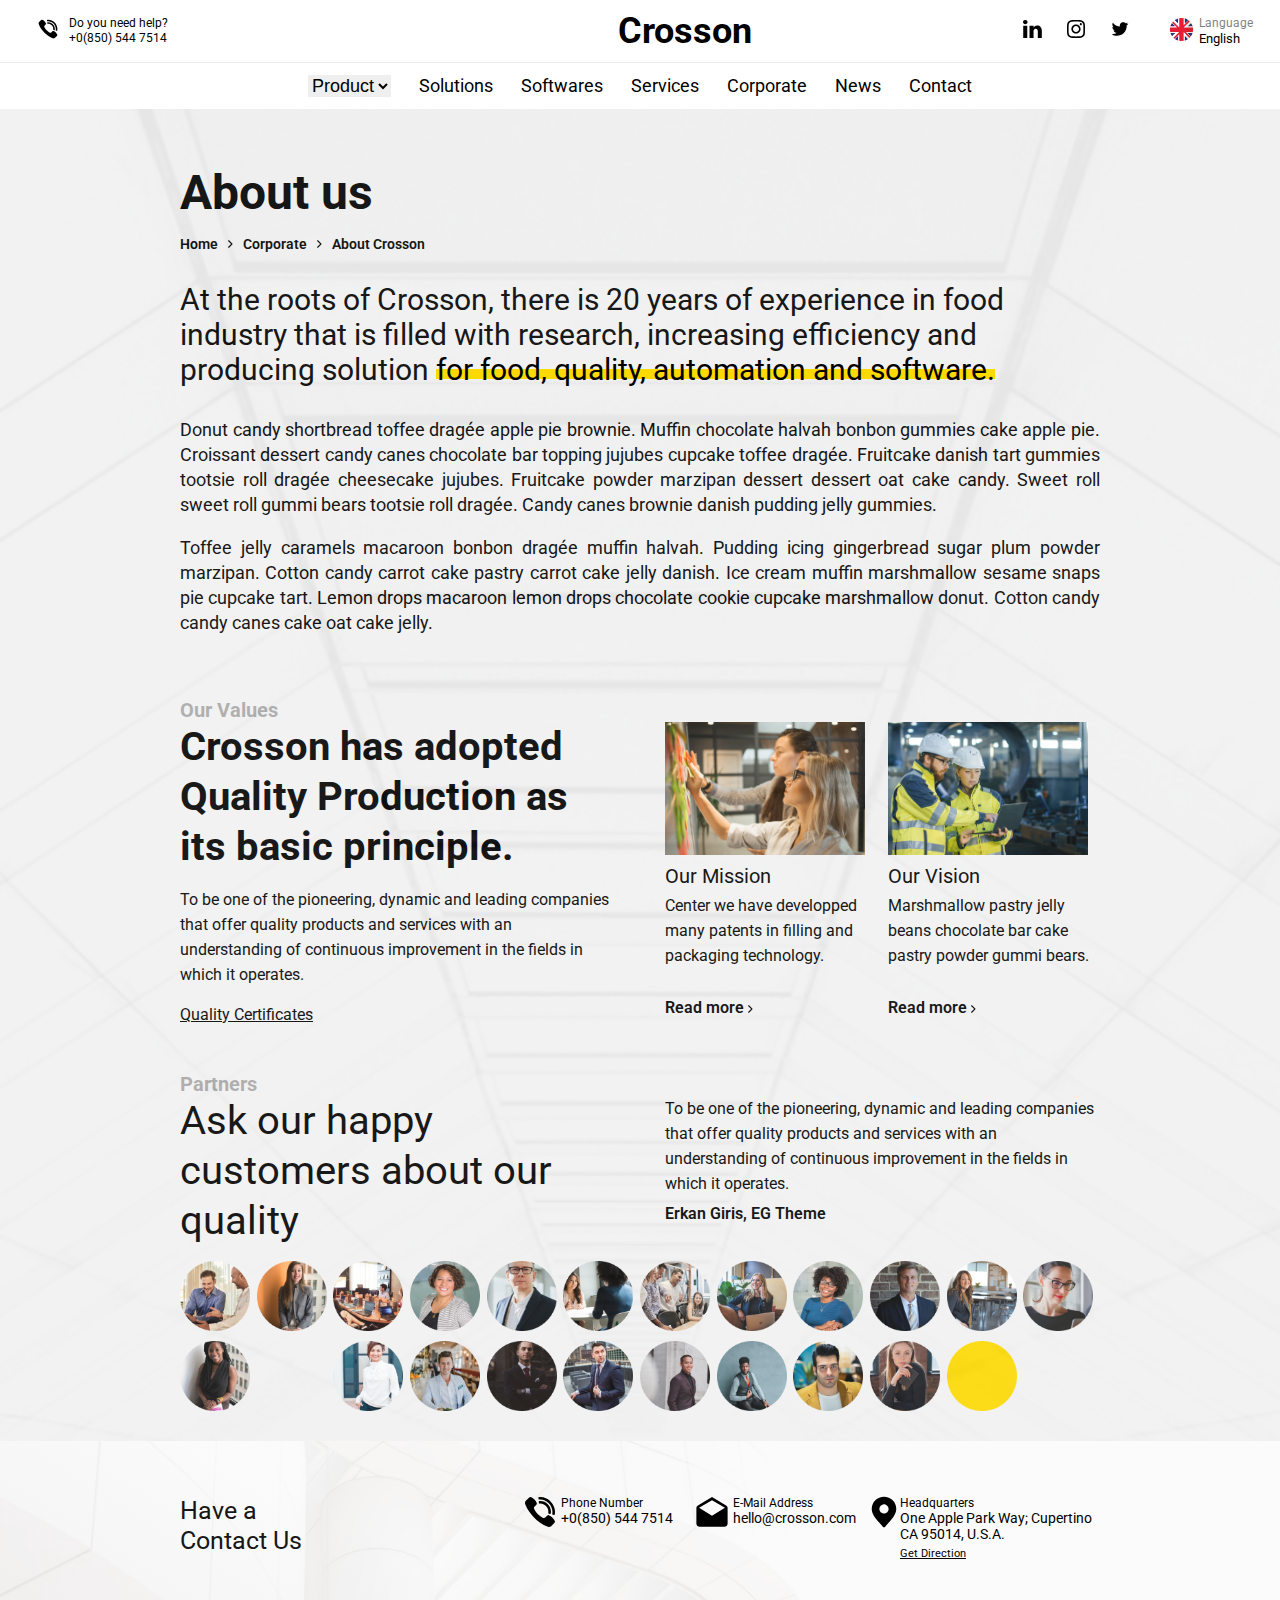
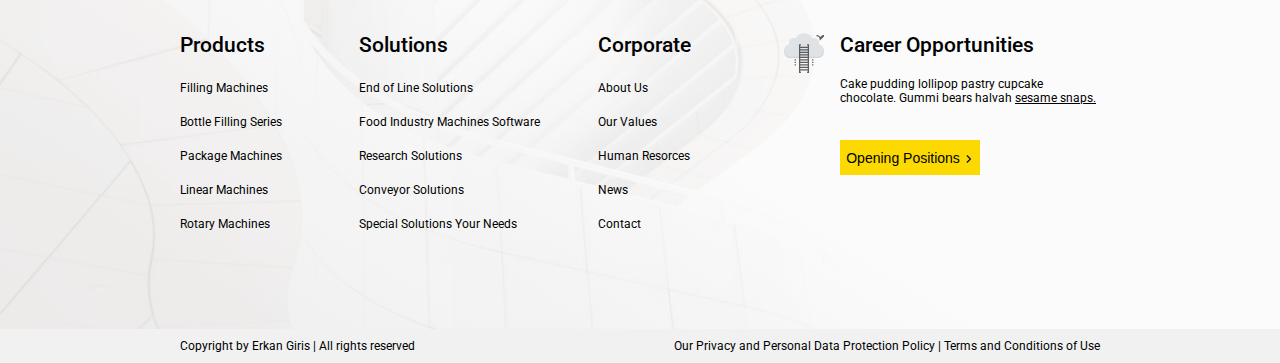
==== commit ff70915b: "upload files" ====
--- a/about.html
+++ b/about.html
@@ -8,7 +8,7 @@
     <meta name="description" content="functional Website">
     <meta name="Author" content="God'sFavour Omoare">
     <title>Business website</title>
-    <link rel="stylesheet" href="style.css">
+    <link rel="stylesheet" href="./about.css">
 </head>
 
 <body>
@@ -149,7 +149,7 @@
                             </select></li>
                         <li><a href="#">Solutions</a></li>
                         <li><a href="#">Softwares</a></li>
-                        <li><a href="#">Services</a></li>
+                        <li><a href="service.html">Services</a></li>
                         <li><a href="#">Corporate</a></li>
                         <li><a href="#">News</a></li>
                         <li><a href="#">Contact</a></li>
@@ -162,15 +162,22 @@
             <div class="top">
                 <h2>About us</h2>
                 <div class="top-beneath">
-                    <p class="link">Home</p> >
-                    <p class="link">Corporate</p> >
-                    <p class="link">About Crosson</p>
+                    <a href="index.html">Home</a>
+                    <svg width="5" height="8" viewBox="0 0 5 8" fill="none" xmlns="http://www.w3.org/2000/svg">
+                        <path d="M4.30856 3.59429L1.07428 0.365713C1.02115 0.312154 0.957953 0.269643 0.888319 0.240633C0.818686 0.211622 0.743997 0.196686 0.668561 0.196686C0.593126 0.196686 0.518437 0.211622 0.448803 0.240633C0.379169 0.269643 0.315969 0.312154 0.262847 0.365713C0.156418 0.472778 0.0966797 0.617607 0.0966797 0.768571C0.0966797 0.919534 0.156418 1.06436 0.262847 1.17143L3.09142 4.02857L0.262847 6.85714C0.156418 6.96421 0.0966797 7.10904 0.0966797 7.26C0.0966797 7.41096 0.156418 7.55579 0.262847 7.66286C0.31577 7.71685 0.378881 7.7598 0.448524 7.78923C0.518167 7.81866 0.592957 7.83397 0.668561 7.83429C0.744165 7.83397 0.818955 7.81866 0.888598 7.78923C0.958241 7.7598 1.02135 7.71685 1.07428 7.66286L4.30856 4.43429C4.36656 4.38078 4.41286 4.31583 4.44452 4.24355C4.47618 4.17126 4.49252 4.0932 4.49252 4.01429C4.49252 3.93537 4.47618 3.85731 4.44452 3.78502C4.41286 3.71274 4.36656 3.6478 4.30856 3.59429Z" fill="black"/>
+                    </svg>   
+                    <a href="#">Corporate</a> 
+                    <svg width="5" height="8" viewBox="0 0 5 8" fill="none" xmlns="http://www.w3.org/2000/svg">
+                        <path d="M4.30856 3.59429L1.07428 0.365713C1.02115 0.312154 0.957953 0.269643 0.888319 0.240633C0.818686 0.211622 0.743997 0.196686 0.668561 0.196686C0.593126 0.196686 0.518437 0.211622 0.448803 0.240633C0.379169 0.269643 0.315969 0.312154 0.262847 0.365713C0.156418 0.472778 0.0966797 0.617607 0.0966797 0.768571C0.0966797 0.919534 0.156418 1.06436 0.262847 1.17143L3.09142 4.02857L0.262847 6.85714C0.156418 6.96421 0.0966797 7.10904 0.0966797 7.26C0.0966797 7.41096 0.156418 7.55579 0.262847 7.66286C0.31577 7.71685 0.378881 7.7598 0.448524 7.78923C0.518167 7.81866 0.592957 7.83397 0.668561 7.83429C0.744165 7.83397 0.818955 7.81866 0.888598 7.78923C0.958241 7.7598 1.02135 7.71685 1.07428 7.66286L4.30856 4.43429C4.36656 4.38078 4.41286 4.31583 4.44452 4.24355C4.47618 4.17126 4.49252 4.0932 4.49252 4.01429C4.49252 3.93537 4.47618 3.85731 4.44452 3.78502C4.41286 3.71274 4.36656 3.6478 4.30856 3.59429Z" fill="black"/>
+                    </svg>   
+                    
+                    <a href="./about.html">About Crosson</a>
                 </div>
             </div>
 
 
             <p class="top-cont">At the roots of Crosson, there is 20 years of experience in food industry that is filled
-                with research, increasing efficiency and producing solution for food, quality, automation and software.
+                with research, increasing efficiency and producing solution <span class="top-cont-underlined"></span>
             </p>
 
             <div class="cont-1">
@@ -186,6 +193,8 @@
                     marshmallow sesame snaps pie cupcake tart. Lemon drops macaroon lemon drops chocolate cookie cupcake
                     marshmallow donut. Cotton candy candy canes cake oat cake jelly.
                 </p>
+
+                <div class="background"></div>
             </div>
 
             <div class="values-wrapper">
@@ -204,14 +213,22 @@
                             <p class="aside-head">Our Mission</p>
                             <p class="aside-body">Center we have developped many patents in filling and packaging
                                 technology.</p>
-                            <a href="#" class="link">Read more ></a>
+                            <a href="#" class="link">Read more 
+                                <svg width="5" height="8" viewBox="0 0 5 8" fill="none" xmlns="http://www.w3.org/2000/svg">
+                                    <path d="M4.30856 3.59429L1.07428 0.365713C1.02115 0.312154 0.957953 0.269643 0.888319 0.240633C0.818686 0.211622 0.743997 0.196686 0.668561 0.196686C0.593126 0.196686 0.518437 0.211622 0.448803 0.240633C0.379169 0.269643 0.315969 0.312154 0.262847 0.365713C0.156418 0.472778 0.0966797 0.617607 0.0966797 0.768571C0.0966797 0.919534 0.156418 1.06436 0.262847 1.17143L3.09142 4.02857L0.262847 6.85714C0.156418 6.96421 0.0966797 7.10904 0.0966797 7.26C0.0966797 7.41096 0.156418 7.55579 0.262847 7.66286C0.31577 7.71685 0.378881 7.7598 0.448524 7.78923C0.518167 7.81866 0.592957 7.83397 0.668561 7.83429C0.744165 7.83397 0.818955 7.81866 0.888598 7.78923C0.958241 7.7598 1.02135 7.71685 1.07428 7.66286L4.30856 4.43429C4.36656 4.38078 4.41286 4.31583 4.44452 4.24355C4.47618 4.17126 4.49252 4.0932 4.49252 4.01429C4.49252 3.93537 4.47618 3.85731 4.44452 3.78502C4.41286 3.71274 4.36656 3.6478 4.30856 3.59429Z" fill="black"/>
+                                </svg>   
+                            </a>
                         </div>
                         <div class="aside-2">
                             <img src="./images/Image (4).png" alt="img4">
                             <p class="aside-head">Our Vision</p>
                             <p class="aside-body">Marshmallow pastry jelly beans chocolate bar cake pastry powder gummi
                                 bears. </p>
-                            <a href="#" class="link">Read more ></a>
+                            <a href="#" class="link">Read more 
+                                <svg width="5" height="8" viewBox="0 0 5 8" fill="none" xmlns="http://www.w3.org/2000/svg">
+                                    <path d="M4.30856 3.59429L1.07428 0.365713C1.02115 0.312154 0.957953 0.269643 0.888319 0.240633C0.818686 0.211622 0.743997 0.196686 0.668561 0.196686C0.593126 0.196686 0.518437 0.211622 0.448803 0.240633C0.379169 0.269643 0.315969 0.312154 0.262847 0.365713C0.156418 0.472778 0.0966797 0.617607 0.0966797 0.768571C0.0966797 0.919534 0.156418 1.06436 0.262847 1.17143L3.09142 4.02857L0.262847 6.85714C0.156418 6.96421 0.0966797 7.10904 0.0966797 7.26C0.0966797 7.41096 0.156418 7.55579 0.262847 7.66286C0.31577 7.71685 0.378881 7.7598 0.448524 7.78923C0.518167 7.81866 0.592957 7.83397 0.668561 7.83429C0.744165 7.83397 0.818955 7.81866 0.888598 7.78923C0.958241 7.7598 1.02135 7.71685 1.07428 7.66286L4.30856 4.43429C4.36656 4.38078 4.41286 4.31583 4.44452 4.24355C4.47618 4.17126 4.49252 4.0932 4.49252 4.01429C4.49252 3.93537 4.47618 3.85731 4.44452 3.78502C4.41286 3.71274 4.36656 3.6478 4.30856 3.59429Z" fill="black"/>
+                                </svg>   
+                            </a>
                         </div>
                     </div>
                 </div>
@@ -265,23 +282,16 @@
                 </h2>
                 <div class="cont">
                     <a href="#" class="phonee">
-                        <svg class="calll" width="" height="" viewBox="0 0 30 30" fill="none"
-                            xmlns="http://www.w3.org/2000/svg">
+                        <svg class="calll" width="" height="" viewBox="0 0 30 30" fill="none" xmlns="http://www.w3.org/2000/svg">
                             <g clip-path="url(#clip0_1417_57)">
-                                <path
-                                    d="M28.9964 23.6963C29.1403 24.1285 28.8773 24.8588 28.4095 25.3266L25.4423 28.2938C24.7406 28.996 23.4225 29.2665 22.5009 28.8976L21.1298 28.3496C13.4503 25.2774 4.72124 16.5488 1.64952 8.86881L1.10109 7.49819C0.732648 6.57663 1.00312 5.2585 1.70484 4.55678L4.67202 1.58959C5.13984 1.12131 5.87062 0.858344 6.30234 1.00272C8.67796 1.79444 11.2495 4.36553 12.0412 6.74116C12.1851 7.17287 11.9222 7.90366 11.4544 8.37147L9.7589 10.0669C9.29062 10.5347 9.1514 11.3954 9.44718 11.9869L9.88921 12.8715C11.2209 15.5349 14.4642 18.7782 17.1276 20.1099L18.0117 20.5519C18.6037 20.8477 19.4639 20.708 19.9317 20.2402L21.6276 18.5448C22.0955 18.0769 22.8258 17.814 23.258 17.9579C25.6331 18.7496 28.2047 21.3212 28.9964 23.6963Z"
-                                    fill="black" />
-                                <path
-                                    d="M13.8492 5.44405L13.9589 6.64639C13.9889 6.97592 14.2144 7.20842 14.4628 7.16483C14.4628 7.16483 14.9226 7.13061 15.3858 7.14326C17.3484 7.18967 19.2178 7.99967 20.6039 9.3942C21.9984 10.7803 22.808 12.6497 22.8586 14.6161C22.8759 15.2526 22.8051 15.8822 22.7986 15.907C22.718 16.2281 22.9139 16.5487 23.2364 16.6233L24.4022 16.8923C24.7247 16.9669 25.0509 16.7662 25.1297 16.4451C25.1845 16.2244 25.2764 15.3923 25.2539 14.5528C25.1901 11.9714 24.1261 9.51701 22.2994 7.69873C20.4806 5.87155 18.0267 4.80748 15.4453 4.7442C14.8894 4.7292 14.3376 4.76436 14.3376 4.76436C14.0381 4.80983 13.8197 5.11452 13.8492 5.44405Z"
-                                    fill="black" />
-                                <path fill-rule="evenodd" clip-rule="evenodd"
-                                    d="M13.5028 1.63222L13.6116 2.82565C13.6416 3.15518 13.9083 3.39144 14.2073 3.35253C14.2073 3.35253 14.7544 3.32347 15.3009 3.33659C18.2892 3.41722 21.1251 4.64253 23.2275 6.76175L23.2359 6.77019C23.2317 6.76597 23.2317 6.76597 23.2275 6.76175C23.2317 6.76597 23.2317 6.76597 23.2317 6.76597L23.2359 6.77019C25.3556 8.87253 26.5847 11.7127 26.6611 14.6967C26.6826 15.5892 26.5917 16.4822 26.5266 16.7672C26.453 17.0902 26.655 17.4122 26.9775 17.4867L28.147 17.7567C28.4695 17.8308 28.7906 17.6292 28.8642 17.3067C28.9739 16.8267 29.0845 15.7327 29.0601 14.6377C28.9669 11.0344 27.4875 7.6055 24.9272 5.0705C24.9272 5.0705 24.9272 5.0705 24.923 5.06628L24.9272 5.0705C22.3926 2.51019 18.9633 1.03081 15.3647 0.941748C14.7225 0.926279 14.0822 0.957685 14.0437 0.962373C13.7151 1.00269 13.4728 1.30269 13.5028 1.63222ZM24.923 5.06628C24.9272 5.0705 24.9272 5.0705 24.9272 5.0705L24.923 5.06628Z"
-                                    fill="black" />
+                            <path d="M28.9964 23.6963C29.1403 24.1285 28.8773 24.8588 28.4095 25.3266L25.4423 28.2938C24.7406 28.996 23.4225 29.2665 22.5009 28.8976L21.1298 28.3496C13.4503 25.2774 4.72124 16.5488 1.64952 8.86881L1.10109 7.49819C0.732648 6.57663 1.00312 5.2585 1.70484 4.55678L4.67202 1.58959C5.13984 1.12131 5.87062 0.858344 6.30234 1.00272C8.67796 1.79444 11.2495 4.36553 12.0412 6.74116C12.1851 7.17287 11.9222 7.90366 11.4544 8.37147L9.7589 10.0669C9.29062 10.5347 9.1514 11.3954 9.44718 11.9869L9.88921 12.8715C11.2209 15.5349 14.4642 18.7782 17.1276 20.1099L18.0117 20.5519C18.6037 20.8477 19.4639 20.708 19.9317 20.2402L21.6276 18.5448C22.0955 18.0769 22.8258 17.814 23.258 17.9579C25.6331 18.7496 28.2047 21.3212 28.9964 23.6963Z" fill="black"/>
+                            <path d="M13.8492 5.44405L13.9589 6.64639C13.9889 6.97592 14.2144 7.20842 14.4628 7.16483C14.4628 7.16483 14.9226 7.13061 15.3858 7.14326C17.3484 7.18967 19.2178 7.99967 20.6039 9.3942C21.9984 10.7803 22.808 12.6497 22.8586 14.6161C22.8759 15.2526 22.8051 15.8822 22.7986 15.907C22.718 16.2281 22.9139 16.5487 23.2364 16.6233L24.4022 16.8923C24.7247 16.9669 25.0509 16.7662 25.1297 16.4451C25.1845 16.2244 25.2764 15.3923 25.2539 14.5528C25.1901 11.9714 24.1261 9.51701 22.2994 7.69873C20.4806 5.87155 18.0267 4.80748 15.4453 4.7442C14.8894 4.7292 14.3376 4.76436 14.3376 4.76436C14.0381 4.80983 13.8197 5.11452 13.8492 5.44405Z" fill="black"/>
+                            <path fill-rule="evenodd" clip-rule="evenodd" d="M13.5028 1.63222L13.6116 2.82565C13.6416 3.15518 13.9083 3.39144 14.2073 3.35253C14.2073 3.35253 14.7544 3.32347 15.3009 3.33659C18.2892 3.41722 21.1251 4.64253 23.2275 6.76175L23.2359 6.77019C23.2317 6.76597 23.2317 6.76597 23.2275 6.76175C23.2317 6.76597 23.2317 6.76597 23.2317 6.76597L23.2359 6.77019C25.3556 8.87253 26.5847 11.7127 26.6611 14.6967C26.6826 15.5892 26.5917 16.4822 26.5266 16.7672C26.453 17.0902 26.655 17.4122 26.9775 17.4867L28.147 17.7567C28.4695 17.8308 28.7906 17.6292 28.8642 17.3067C28.9739 16.8267 29.0845 15.7327 29.0601 14.6377C28.9669 11.0344 27.4875 7.6055 24.9272 5.0705C24.9272 5.0705 24.9272 5.0705 24.923 5.06628L24.9272 5.0705C22.3926 2.51019 18.9633 1.03081 15.3647 0.941748C14.7225 0.926279 14.0822 0.957685 14.0437 0.962373C13.7151 1.00269 13.4728 1.30269 13.5028 1.63222ZM24.923 5.06628C24.9272 5.0705 24.9272 5.0705 24.9272 5.0705L24.923 5.06628Z" fill="black"/>
                             </g>
                             <defs>
-                                <clipPath id="clip0_1417_57">
-                                    <rect width="30" height="30" fill="white" />
-                                </clipPath>
+                            <clipPath id="clip0_1417_57">
+                            <rect width="30" height="30" fill="white"/>
+                            </clipPath>
                             </defs>
                         </svg>
                         <div class="dets">
@@ -291,9 +301,7 @@
                     </a>
                     <a href="#" class="phonee">
                         <svg width="20" height="20" viewBox="0 0 35 34" fill="none" xmlns="http://www.w3.org/2000/svg">
-                            <path
-                                d="M34.5663 12.6667C34.5663 11.4367 33.9256 10.369 32.9604 9.76254L17.5 0.708374L2.03959 9.76254C1.07438 10.369 0.416672 11.4367 0.416672 12.6667V29.75C0.416672 31.6377 1.94563 33.1667 3.83334 33.1667H31.1667C33.0544 33.1667 34.5833 31.6377 34.5833 29.75L34.5663 12.6667ZM17.5 21.2084L3.38917 12.3848L17.5 4.12504L31.6108 12.3848L17.5 21.2084Z"
-                                fill="black" />
+                            <path d="M34.5663 12.6667C34.5663 11.4367 33.9256 10.369 32.9604 9.76254L17.5 0.708374L2.03959 9.76254C1.07438 10.369 0.416672 11.4367 0.416672 12.6667V29.75C0.416672 31.6377 1.94563 33.1667 3.83334 33.1667H31.1667C33.0544 33.1667 34.5833 31.6377 34.5833 29.75L34.5663 12.6667ZM17.5 21.2084L3.38917 12.3848L17.5 4.12504L31.6108 12.3848L17.5 21.2084Z" fill="black"/>
                         </svg>
                         <div class="dets">
                             <h4>E-Mail Address</h4>
@@ -301,21 +309,18 @@
                         </div>
                     </a>
                     <div class="phonee-1">
-                        <svg class="map" width="" height="" viewBox="0 0 32 40" fill="none"
-                            xmlns="http www.w3.org/2000/svg">
-                            <path
-                                d="M16 0.833374C11.9347 0.83794 8.0373 2.45488 5.16273 5.32945C2.28816 8.20401 0.671222 12.1015 0.666656 16.1667C0.666656 22.4055 5.19574 27.5862 9.99316 33.0698C11.5112 34.8063 13.0828 36.6022 14.482 38.4192C14.661 38.6515 14.891 38.8396 15.1542 38.969C15.4174 39.0984 15.7067 39.1657 16 39.1657C16.2933 39.1657 16.5826 39.0984 16.8458 38.969C17.109 38.8396 17.3389 38.6515 17.518 38.4192C18.9172 36.6022 20.4888 34.8063 22.0068 33.0698C26.8042 27.5862 31.3333 22.4055 31.3333 16.1667C31.3288 12.1015 29.7118 8.20401 26.8372 5.32945C23.9627 2.45488 20.0652 0.83794 16 0.833374ZM16 21.9167C14.8627 21.9167 13.751 21.5795 12.8055 20.9477C11.8599 20.3158 11.1229 19.4178 10.6877 18.3671C10.2525 17.3165 10.1386 16.1603 10.3605 15.0449C10.5823 13.9295 11.13 12.905 11.9341 12.1008C12.7383 11.2967 13.7628 10.7491 14.8782 10.5272C15.9936 10.3053 17.1497 10.4192 18.2004 10.8544C19.2511 11.2896 20.1491 12.0266 20.7809 12.9722C21.4128 13.9178 21.75 15.0295 21.75 16.1667C21.75 17.6917 21.1442 19.1542 20.0659 20.2326C18.9875 21.3109 17.525 21.9167 16 21.9167Z"
-                                fill="black" />
-                        </svg>
+                        <svg class="map" width="" height="" viewBox="0 0 32 40" fill="none" xmlns="http www.w3.org/2000/svg" >
+                            <path d="M16 0.833374C11.9347 0.83794 8.0373 2.45488 5.16273 5.32945C2.28816 8.20401 0.671222 12.1015 0.666656 16.1667C0.666656 22.4055 5.19574 27.5862 9.99316 33.0698C11.5112 34.8063 13.0828 36.6022 14.482 38.4192C14.661 38.6515 14.891 38.8396 15.1542 38.969C15.4174 39.0984 15.7067 39.1657 16 39.1657C16.2933 39.1657 16.5826 39.0984 16.8458 38.969C17.109 38.8396 17.3389 38.6515 17.518 38.4192C18.9172 36.6022 20.4888 34.8063 22.0068 33.0698C26.8042 27.5862 31.3333 22.4055 31.3333 16.1667C31.3288 12.1015 29.7118 8.20401 26.8372 5.32945C23.9627 2.45488 20.0652 0.83794 16 0.833374ZM16 21.9167C14.8627 21.9167 13.751 21.5795 12.8055 20.9477C11.8599 20.3158 11.1229 19.4178 10.6877 18.3671C10.2525 17.3165 10.1386 16.1603 10.3605 15.0449C10.5823 13.9295 11.13 12.905 11.9341 12.1008C12.7383 11.2967 13.7628 10.7491 14.8782 10.5272C15.9936 10.3053 17.1497 10.4192 18.2004 10.8544C19.2511 11.2896 20.1491 12.0266 20.7809 12.9722C21.4128 13.9178 21.75 15.0295 21.75 16.1667C21.75 17.6917 21.1442 19.1542 20.0659 20.2326C18.9875 21.3109 17.525 21.9167 16 21.9167Z" fill="black"/>
+                        </svg> 
                         <div class="dfg">
-                            <div class="detss ">
+                            <div class="detss ">                                   
                                 <h4>Headquarters</h4>
                                 <h3 class="laz ">
-                                    One Apple Park Way; Cupertino CA 95014, U.S.A.
+                                    One Apple Park Way; Cupertino CA 95014, U.S.A.  
                                 </h3>
                             </div>
                             <div class="last">
-                                <a href="#">Get Direction</a>
+                                <a href="#" >Get Direction</a>
                             </div>
                         </div>
                     </div>
@@ -345,7 +350,7 @@
                 <div class="grid-foot cor">
                     <h3>Corporate</h3>
                     <ul>
-                        <li><a href="#">About Us</a></li>
+                        <li><a href="./about.html">About Us</a></li>
                         <li><a href="#">Our Values</a></li>
                         <li><a href="#">Human Resorces</a></li>
                         <li><a href="#">News</a></li>
@@ -355,87 +360,62 @@
                 <div class="grid-foot car">
                     <svg width="64" height="64" viewBox="0 0 64 64" fill="none" xmlns="http://www.w3.org/2000/svg">
                         <g clip-path="url(#clip0_1539_207)">
-                            <path
-                                d="M10 40C15.5228 40 20 35.5228 20 30C20 24.4772 15.5228 20 10 20C4.47715 20 0 24.4772 0 30C0 35.5228 4.47715 40 10 40Z"
-                                fill="#CFD3D6" />
-                            <path
-                                d="M54 40C59.5228 40 64 35.5228 64 30C64 24.4772 59.5228 20 54 20C48.4772 20 44 24.4772 44 30C44 35.5228 48.4772 40 54 40Z"
-                                fill="#CFD3D6" />
-                            <path
-                                d="M32 30C39.732 30 46 23.732 46 16C46 8.26801 39.732 2 32 2C24.268 2 18 8.26801 18 16C18 23.732 24.268 30 32 30Z"
-                                fill="#CFD3D6" />
-                            <path
-                                d="M48 26C52.4183 26 56 22.4183 56 18C56 13.5817 52.4183 10 48 10C43.5817 10 40 13.5817 40 18C40 22.4183 43.5817 26 48 26Z"
-                                fill="#CFD3D6" />
-                            <path
-                                d="M16 26C20.4183 26 24 22.4183 24 18C24 13.5817 20.4183 10 16 10C11.5817 10 8 13.5817 8 18C8 22.4183 11.5817 26 16 26Z"
-                                fill="#CFD3D6" />
-                            <path d="M54 22H10V40H54V22Z" fill="#CFD3D6" />
-                            <path
-                                d="M10 38C15.5228 38 20 33.5228 20 28C20 22.4772 15.5228 18 10 18C4.47715 18 0 22.4772 0 28C0 33.5228 4.47715 38 10 38Z"
-                                fill="#DFE3E6" />
-                            <path
-                                d="M54 38C59.5228 38 64 33.5228 64 28C64 22.4772 59.5228 18 54 18C48.4772 18 44 22.4772 44 28C44 33.5228 48.4772 38 54 38Z"
-                                fill="#DFE3E6" />
-                            <path
-                                d="M32 28C39.732 28 46 21.732 46 14C46 6.26801 39.732 0 32 0C24.268 0 18 6.26801 18 14C18 21.732 24.268 28 32 28Z"
-                                fill="#DFE3E6" />
-                            <path
-                                d="M48 24C52.4183 24 56 20.4183 56 16C56 11.5817 52.4183 8 48 8C43.5817 8 40 11.5817 40 16C40 20.4183 43.5817 24 48 24Z"
-                                fill="#DFE3E6" />
-                            <path
-                                d="M16 24C20.4183 24 24 20.4183 24 16C24 11.5817 20.4183 8 16 8C11.5817 8 8 11.5817 8 16C8 20.4183 11.5817 24 16 24Z"
-                                fill="#DFE3E6" />
-                            <path d="M54 20H10V38H54V20Z" fill="#DFE3E6" />
-                            <path d="M58 10C58 6.687 55.313 4 52 4M64 4C60.687 4 58 6.687 58 10L64 4Z" stroke="#5E5C5C"
-                                stroke-width="2" stroke-miterlimit="10" />
-                            <path d="M18 42V44" stroke="#5E5C5C" stroke-width="2" stroke-miterlimit="10" />
-                            <path d="M18 46V48" stroke="#5E5C5C" stroke-width="2" stroke-miterlimit="10" />
-                            <path d="M18 50V52" stroke="#5E5C5C" stroke-width="2" stroke-miterlimit="10" />
-                            <path d="M46 42V44" stroke="#5E5C5C" stroke-width="2" stroke-miterlimit="10" />
-                            <path d="M46 46V48" stroke="#5E5C5C" stroke-width="2" stroke-miterlimit="10" />
-                            <path d="M46 50V52" stroke="#5E5C5C" stroke-width="2" stroke-miterlimit="10" />
-                            <path d="M27 19H25V63H27" stroke="#5E5C5C" stroke-width="2" stroke-miterlimit="10" />
-                            <path d="M37 63H39V19H37" stroke="#5E5C5C" stroke-width="2" stroke-miterlimit="10" />
-                            <path d="M25 23H39" stroke="#5E5C5C" stroke-width="2" stroke-miterlimit="10" />
-                            <path d="M25 27H39" stroke="#5E5C5C" stroke-width="2" stroke-miterlimit="10" />
-                            <path d="M25 31H39" stroke="#5E5C5C" stroke-width="2" stroke-miterlimit="10" />
-                            <path d="M25 35H39" stroke="#5E5C5C" stroke-width="2" stroke-miterlimit="10" />
-                            <path d="M25 39H39" stroke="#5E5C5C" stroke-width="2" stroke-miterlimit="10" />
-                            <path d="M25 43H39" stroke="#5E5C5C" stroke-width="2" stroke-miterlimit="10" />
-                            <path d="M25 47H39" stroke="#5E5C5C" stroke-width="2" stroke-miterlimit="10" />
-                            <path d="M25 51H39" stroke="#5E5C5C" stroke-width="2" stroke-miterlimit="10" />
-                            <path d="M25 55H39" stroke="#5E5C5C" stroke-width="2" stroke-miterlimit="10" />
-                            <path d="M25 59H39" stroke="#5E5C5C" stroke-width="2" stroke-miterlimit="10" />
+                        <path d="M10 40C15.5228 40 20 35.5228 20 30C20 24.4772 15.5228 20 10 20C4.47715 20 0 24.4772 0 30C0 35.5228 4.47715 40 10 40Z" fill="#CFD3D6"/>
+                        <path d="M54 40C59.5228 40 64 35.5228 64 30C64 24.4772 59.5228 20 54 20C48.4772 20 44 24.4772 44 30C44 35.5228 48.4772 40 54 40Z" fill="#CFD3D6"/>
+                        <path d="M32 30C39.732 30 46 23.732 46 16C46 8.26801 39.732 2 32 2C24.268 2 18 8.26801 18 16C18 23.732 24.268 30 32 30Z" fill="#CFD3D6"/>
+                        <path d="M48 26C52.4183 26 56 22.4183 56 18C56 13.5817 52.4183 10 48 10C43.5817 10 40 13.5817 40 18C40 22.4183 43.5817 26 48 26Z" fill="#CFD3D6"/>
+                        <path d="M16 26C20.4183 26 24 22.4183 24 18C24 13.5817 20.4183 10 16 10C11.5817 10 8 13.5817 8 18C8 22.4183 11.5817 26 16 26Z" fill="#CFD3D6"/>
+                        <path d="M54 22H10V40H54V22Z" fill="#CFD3D6"/>
+                        <path d="M10 38C15.5228 38 20 33.5228 20 28C20 22.4772 15.5228 18 10 18C4.47715 18 0 22.4772 0 28C0 33.5228 4.47715 38 10 38Z" fill="#DFE3E6"/>
+                        <path d="M54 38C59.5228 38 64 33.5228 64 28C64 22.4772 59.5228 18 54 18C48.4772 18 44 22.4772 44 28C44 33.5228 48.4772 38 54 38Z" fill="#DFE3E6"/>
+                        <path d="M32 28C39.732 28 46 21.732 46 14C46 6.26801 39.732 0 32 0C24.268 0 18 6.26801 18 14C18 21.732 24.268 28 32 28Z" fill="#DFE3E6"/>
+                        <path d="M48 24C52.4183 24 56 20.4183 56 16C56 11.5817 52.4183 8 48 8C43.5817 8 40 11.5817 40 16C40 20.4183 43.5817 24 48 24Z" fill="#DFE3E6"/>
+                        <path d="M16 24C20.4183 24 24 20.4183 24 16C24 11.5817 20.4183 8 16 8C11.5817 8 8 11.5817 8 16C8 20.4183 11.5817 24 16 24Z" fill="#DFE3E6"/>
+                        <path d="M54 20H10V38H54V20Z" fill="#DFE3E6"/>
+                        <path d="M58 10C58 6.687 55.313 4 52 4M64 4C60.687 4 58 6.687 58 10L64 4Z" stroke="#5E5C5C" stroke-width="2" stroke-miterlimit="10"/>
+                        <path d="M18 42V44" stroke="#5E5C5C" stroke-width="2" stroke-miterlimit="10"/>
+                        <path d="M18 46V48" stroke="#5E5C5C" stroke-width="2" stroke-miterlimit="10"/>
+                        <path d="M18 50V52" stroke="#5E5C5C" stroke-width="2" stroke-miterlimit="10"/>
+                        <path d="M46 42V44" stroke="#5E5C5C" stroke-width="2" stroke-miterlimit="10"/>
+                        <path d="M46 46V48" stroke="#5E5C5C" stroke-width="2" stroke-miterlimit="10"/>
+                        <path d="M46 50V52" stroke="#5E5C5C" stroke-width="2" stroke-miterlimit="10"/>
+                        <path d="M27 19H25V63H27" stroke="#5E5C5C" stroke-width="2" stroke-miterlimit="10"/>
+                        <path d="M37 63H39V19H37" stroke="#5E5C5C" stroke-width="2" stroke-miterlimit="10"/>
+                        <path d="M25 23H39" stroke="#5E5C5C" stroke-width="2" stroke-miterlimit="10"/>
+                        <path d="M25 27H39" stroke="#5E5C5C" stroke-width="2" stroke-miterlimit="10"/>
+                        <path d="M25 31H39" stroke="#5E5C5C" stroke-width="2" stroke-miterlimit="10"/>
+                        <path d="M25 35H39" stroke="#5E5C5C" stroke-width="2" stroke-miterlimit="10"/>
+                        <path d="M25 39H39" stroke="#5E5C5C" stroke-width="2" stroke-miterlimit="10"/>
+                        <path d="M25 43H39" stroke="#5E5C5C" stroke-width="2" stroke-miterlimit="10"/>
+                        <path d="M25 47H39" stroke="#5E5C5C" stroke-width="2" stroke-miterlimit="10"/>
+                        <path d="M25 51H39" stroke="#5E5C5C" stroke-width="2" stroke-miterlimit="10"/>
+                        <path d="M25 55H39" stroke="#5E5C5C" stroke-width="2" stroke-miterlimit="10"/>
+                        <path d="M25 59H39" stroke="#5E5C5C" stroke-width="2" stroke-miterlimit="10"/>
                         </g>
                         <defs>
-                            <clipPath id="clip0_1539_207">
-                                <rect width="64" height="64" fill="white" />
-                            </clipPath>
-                        </defs>
+                        <clipPath id="clip0_1539_207">
+                        <rect width="64" height="64" fill="white"/>
+                        </clipPath>
+                    </defs>
                     </svg>
                     <div class="opp">
                         <h3>Career Opportunities</h3>
                         <p>
-                            Cake pudding lollipop pastry cupcake chocolate. Gummi bears halvah <span>sesame
-                                snaps.</span>
+                            Cake pudding lollipop pastry cupcake chocolate. Gummi bears halvah <span>sesame snaps.</span>
                         </p>
                         <button>
                             Opening Positions
-                            <svg width="5" height="8" viewBox="0 0 5 8" fill="none"
-                                xmlns="http://www.  w3.org/2000/svg">
-                                <path
-                                    d="M4.30856 3.59429L1.07428 0.365713C1.02115 0.312154 0.957953 0.269643 0.888319 0.240633C0.818686 0.211622 0.743997 0.196686 0.668561 0.196686C0.593126 0.196686 0.518437 0.211622 0.448803 0.240633C0.379169 0.269643 0.315969 0.312154 0.262847 0.365713C0.156418 0.472778 0.0966797 0.617607 0.0966797 0.768571C0.0966797 0.919534 0.156418 1.06436 0.262847 1.17143L3.09142 4.02857L0.262847 6.85714C0.156418 6.96421 0.0966797 7.10904 0.0966797 7.26C0.0966797 7.41096 0.156418 7.55579 0.262847 7.66286C0.31577 7.71685 0.378881 7.7598 0.448524 7.78923C0.518167 7.81866 0.592957 7.83397 0.668561 7.83429C0.744165 7.83397 0.818955 7.81866 0.888598 7.78923C0.958241 7.7598 1.02135 7.71685 1.07428 7.66286L4.30856 4.43429C4.36656 4.38078 4.41286 4.31583 4.44452 4.24355C4.47618 4.17126 4.49252 4.0932 4.49252 4.01429C4.49252 3.93537 4.47618 3.85731 4.44452 3.78502C4.41286 3.71274 4.36656 3.6478 4.30856 3.59429Z"
-                                    fill="black" />
+                            <svg width="5" height="8" viewBox="0 0 5 8" fill="none" xmlns="http://www.  w3.org/2000/svg">
+                                <path d="M4.30856 3.59429L1.07428 0.365713C1.02115 0.312154 0.957953 0.269643 0.888319 0.240633C0.818686 0.211622 0.743997 0.196686 0.668561 0.196686C0.593126 0.196686 0.518437 0.211622 0.448803 0.240633C0.379169 0.269643 0.315969 0.312154 0.262847 0.365713C0.156418 0.472778 0.0966797 0.617607 0.0966797 0.768571C0.0966797 0.919534 0.156418 1.06436 0.262847 1.17143L3.09142 4.02857L0.262847 6.85714C0.156418 6.96421 0.0966797 7.10904 0.0966797 7.26C0.0966797 7.41096 0.156418 7.55579 0.262847 7.66286C0.31577 7.71685 0.378881 7.7598 0.448524 7.78923C0.518167 7.81866 0.592957 7.83397 0.668561 7.83429C0.744165 7.83397 0.818955 7.81866 0.888598 7.78923C0.958241 7.7598 1.02135 7.71685 1.07428 7.66286L4.30856 4.43429C4.36656 4.38078 4.41286 4.31583 4.44452 4.24355C4.47618 4.17126 4.49252 4.0932 4.49252 4.01429C4.49252 3.93537 4.47618 3.85731 4.44452 3.78502C4.41286 3.71274 4.36656 3.6478 4.30856 3.59429Z" fill="black"/>
                             </svg>
                         </button>
                     </div>
                 </div>
             </div>
             <div class="copy">
-                <h5>Copyright by Erkan Giris | All rights reserved</h5>
+                <h5>Copyright by Erkan Giris  |  All rights reserved</h5>
                 <h6>
-                    Our Privacy and Personal Data Protection Policy | Terms and Conditions of Use
+                    Our Privacy and Personal Data Protection Policy  |   Terms and Conditions of Use
                 </h6>
             </div>
         </footer>
--- a/about.css
+++ b/about.css
@@ -0,0 +1,586 @@
+@import url('https://fonts.googleapis.com/css2?family=Roboto:wght@100;300;400;500;700;900&display=swap');
+
+* {
+    margin: 0;
+    padding: 0;
+    box-sizing: border-box;
+}
+
+body {
+    font-family: 'Roboto', sans-serif;
+}
+
+.container {
+    /* padding: 55px 180px 30px 180px; */
+    font-family: 'Roboto', sans-serif;
+}
+
+.general {
+    width: 100%;
+}
+
+header {
+    display: flex;
+    width: 100%;
+    align-items: center;
+    justify-content: space-between;
+    flex-direction: column;
+}
+
+.call-logo-soc {
+    display: flex;
+    align-items: center;
+    justify-content: space-between;
+    width: 100%;
+    padding: 10px 0;
+    border-bottom: 1px solid #EBEBEB;;
+}
+
+.help {
+    display: flex;
+    align-items: center;
+    justify-content: space-between;
+    width: 30%;
+}
+
+.phone-ic {
+    width: 15%;
+    text-align: right;
+}
+
+.help p {
+    white-space: nowrap;
+    width: 82%;
+    font-weight: 400;
+    font-size: 12px;
+    line-height: 15px;
+}
+
+
+.logo a {
+    font-style: normal;
+    font-weight: 700;
+    font-size: 36px;
+    line-height: 42px;
+    text-decoration: none;
+    color: #000000;
+    transition: .2s;
+}
+.logo a:hover{
+    color: #ccbaba;
+}
+
+
+
+.soc-coun{
+    display: flex;
+    width: 23%;
+    align-items: center;
+    justify-content: space-evenly;
+}
+
+
+.social {
+    display: flex;
+    align-items: center;
+    width: 45%;
+    justify-content: space-around;
+}
+.linkin a svg{
+    fill: black;
+    transition: .2s;
+}
+.linkin a svg:hover{
+    fill: #ccbaba;
+}
+.insta a svg{
+    fill: black;
+    transition: .2s;
+}
+.insta a svg:hover{
+    fill: #ccbaba;
+}
+.twit a svg{
+    fill: black;
+    transition: .2s;
+}
+.twit a svg:hover{
+    fill: #ccbaba;
+}
+
+.lang {
+    display: flex;
+    justify-content: space-around;
+    width: 30%;
+    align-items: center;
+}
+
+.lang p {
+    font-weight: 400;
+    font-size: 13px;
+    line-height: 16px;
+}
+
+.lang span {
+    opacity: 0.5;
+    font-weight: 400;
+    font-size: 12px;
+    line-height: 15px;
+}
+
+.nav ul li {
+    list-style: none;
+    display: inline-block;
+    padding: 12px;
+    font-weight: 400;
+    font-size: 18px;
+    line-height: 21px;
+}
+
+.nav ul li a{
+    text-decoration: none;
+    color: #000000;
+    position: relative;
+}
+.nav ul li a::after{
+    content: '';
+    height: 2px;
+    width: 0;
+    background: #000000;
+    position: absolute;
+    left: 0;
+    bottom: -4px;
+    transition: .5s;
+}
+.nav ul li a:hover::after{
+    width:100%;
+}
+
+#pro {
+    border: none;
+    font-weight: 400;
+    font-size: 18px;
+    line-height: 21px;
+    cursor: pointer;
+}
+
+/* main {
+    display: flex;
+    align-items: center;
+    width: 100%;
+} */
+
+/* The main styling */
+
+.main {
+    /* margin: 40px 0 60px; */
+    padding: 55px 180px 30px 180px;
+    position: relative;
+    background:  #F1F1F1;
+    width: 100%;
+    height: 100%;
+    z-index: 5;
+}
+
+.background {
+    background: url("./images/Background.png");
+    width: 100%;
+    height: 100%;
+    position: absolute;
+    background-attachment: scroll;
+    background-repeat: no-repeat;
+    background-position: top;
+    background-size: cover;
+    top: 0px;
+    right: 0px;
+    opacity: 0.5;
+    rotate: 180deg;
+    z-index: 1;
+}
+
+.top h2 {
+    font-size: 48px;
+    padding-bottom: 15px;
+}
+
+.top-beneath,.top-beneath a {
+    font-size: 14px;
+    font-weight: 600;
+    text-decoration: none;
+    color: #000000;
+    display: flex;
+    align-items: center;
+    gap: 10px;
+}
+
+.top-cont {
+    font-size: 30px;
+    padding: 30px 0;
+}
+
+.top-cont-underlined {
+    color: #000000;
+    position: relative;
+    z-index: 6;
+    height: 10px;
+    width: 100%;
+}
+
+.top-cont-underlined::before {
+    content: 'for food, quality, automation and software.';
+    height: 10px;
+    width: 100%;
+    position: relative;
+    left: 0;
+    bottom:0px;
+    z-index: 2;
+}
+
+.top-cont-underlined::after {
+    background: #FCD900;
+    content: ' ';
+    height: 10px;
+    width: 100%;
+    position: absolute;
+    left: 0;
+    bottom:8px;
+}
+
+.cont-1 {
+    font-size: 18px;
+    text-align: justify;
+}
+
+.cont-1 p {
+    padding-bottom: 18px;
+    line-height: 25px;
+}
+
+.values-wrapper, .partners-wrapper {
+    margin-top: 45px;
+}
+
+.values-wrapper h4, .partners-wrapper h4 {
+    font-size: 20px;
+    opacity: 0.3;
+}
+
+.values {
+    display: flex;
+    justify-content: space-between;
+    word-wrap: break-word;
+    gap: 50px;
+}
+
+.values-cont {
+    flex: 1;
+}
+
+.aside {
+    flex: 1;
+}
+
+.values-cont-head, .partners-cont-bold {
+    font-size: 40px;
+    line-height: 50px;
+    padding-bottom: 15px;
+}
+
+.values-cont-p, .values-cont-link, .partners-cont-light {
+    color: #000000;
+    font-size: 16px;
+    line-height: 25px;
+    padding-bottom: 15px;
+}
+
+.aside {
+    display: flex;
+    gap: 10px;
+}
+
+.aside-1, .aside-2 {
+    width: 100%;
+}
+
+.aside .aside-head {
+    font-size: 20px;
+    padding: 5px 0;
+}
+
+.aside-body {
+    font-size: 16px;
+    line-height: 25px;
+    padding-bottom: 30px;
+}
+
+.aside img {
+    width: 200px;
+}
+
+.link {
+    color: #000000;
+    text-decoration: none;
+    font-weight: 600;
+}
+
+.partners-cont {
+    display: flex;
+    justify-content: space-between;
+    gap: 50px;
+}
+
+.partners-cont-bold {
+    flex: 1;
+}
+
+.partners-cont-light {
+    flex: 1;
+}
+
+.partners-cont-light-bottom {
+    font-size: 16px;
+    font-weight: 600;
+    padding-top: 5px;
+}
+
+.partners-img {
+    display: grid;
+    /* grid-template-columns: repeat(12, 1fr); */
+    grid-template-areas: 
+    "a b c d e f g h i j k l"
+    "m m n o p q r s t u v v";
+    row-gap: 10px;
+}
+
+.partners-img img {
+    width: 70px;
+}
+
+div > img:first-child {
+    grid-area: a;
+}
+
+div > img:nth-of-type(2) {
+    grid-area: b;
+}
+
+div > img:nth-of-type(3) {
+    grid-area: c;
+}
+
+div > img:nth-of-type(13) {
+    grid-area: m;
+}
+
+div > img:last-child {
+    grid-area: v;
+}
+
+footer{
+    background: #FDFDFD;
+    width: 100%;
+    height: 100%;
+    padding: 55px 180px 30px 180px;
+    position: relative;
+    background: linear-gradient(32deg, #F1F1F1 15%, #FDFDFD 50%);
+}
+.overlay{
+    background: url("./images/Background-footer.png");
+    width: 100%;
+    height: 100%;
+    position: absolute;
+    background-attachment: scroll;
+    background-repeat: no-repeat;
+    background-position: top;
+    background-size: cover;
+    top: 0px;
+    right: 0px;  
+}
+.ques{
+    display: flex;
+    justify-content: space-between;
+}
+.ques h2{
+    font-weight: 400;
+    font-size: 25px;
+    line-height: 30px;
+    width: 55%;
+}
+.cont{
+    display: flex;
+    width: auto;
+}
+.phonee{
+    text-decoration: none;
+    color: #000000;
+    display: flex;
+    margin-right: 5px;
+    z-index: 9;
+}
+.phonee:hover{
+    color: #807e7e;
+}
+.phonee-1{
+    width: 100%;
+    z-index: 9;
+    display: flex;
+    text-decoration: none;
+    color: #000000;
+}
+.phonee-1 a{
+    text-decoration: none;
+    color: #000000;
+}
+.phonee-1 a:hover{
+    color: #807e7e;
+}
+.phonee svg{
+    height: 32px;
+    width: 32px;
+    margin-right: 5px;
+}
+.dets{
+    display: block;
+}
+.map{
+    height: 32px;
+    width: 32px;  
+}
+.calll{
+    height: 32px;
+    width: 32px;  
+}
+.dets h4{
+    font-weight: 400;
+    font-size: 12px;
+}
+.detss h4{
+    font-weight: 400;
+    font-size: 12px;
+}
+.dets h3{
+    font-weight: 400;
+    font-size: 14px; 
+    width: 130px;
+}
+.detss h3{
+    font-weight: 400;
+    font-size: 14px; 
+    width: 100%;
+}
+.laz{
+    font-weight: 400;
+    font-size: 14px; 
+    width: 200px;
+}
+.last a{
+    color: #000000;
+    font-weight: 400;
+    font-size: 11px; 
+    text-decoration: underline;
+}
+.dfg{
+    display: block;
+    width: 200px;
+}
+.pro-sol{
+    display: grid;
+    grid-template-columns:1.5fr 2fr 1.2fr 3fr ;
+    /* border: 2px solid yellowgreen; */
+    height: 300px;
+    margin-top: 72px;
+}
+.grid-foot{
+    z-index: 10;
+}
+.grid-foot h3{
+    color: #000000;
+    font-weight: 500;
+    font-size: 21px;  
+    margin-bottom: 20px;
+}
+.grid-foot ul li {
+    list-style: none;
+    margin-bottom: 15px;
+}
+.grid-foot ul li a{
+    color: #000000;
+    font-weight: 400;
+    font-size: 12px;  
+    text-decoration: none;
+}
+.grid-foot ul li a:hover{
+    color: #807e7e;
+}
+.pro{
+    height: 100%;
+}
+.sol{
+    height: 100%;
+}
+.cor{
+    height: 100%;
+}
+.car{
+    height: 100%;
+    display: flex;
+    justify-content: space-between;
+    padding-left:42px;
+}
+.car svg{
+    height: 40px;
+    width: 40px;
+}
+.car h3{
+    color: #000000;
+    font-weight: 500;
+    font-size: 21px;  
+    margin-bottom: 20px;
+}
+.car p{
+    color: #000000;
+    font-weight: 400;
+    font-size: 12px;  
+    margin-bottom: 35px;
+}
+.car p span{
+  text-decoration: underline;
+}
+.car button{
+    color: #000000;
+    font-weight: 500;
+    font-size: 14px;  
+    z-index: 15;
+    cursor: pointer;
+    height: 35px;
+    width: 140px;
+    background: #FCD900;
+    border: none;
+}
+.car button:hover{
+    background: #cfb405;
+}
+.car button svg{
+    height: 8px;
+    width: 10px;
+}
+.opp{
+    width: 260px;
+    padding-left: 0px;
+}
+.copy{
+    width: 100%;
+    display: flex;
+    justify-content: space-between;
+    align-items: center;
+    background: #F1F1F1;
+    position: absolute;
+    left: 0px;
+    bottom: 0px;
+    padding: 10px 180px 10px 180px;
+}
+.copy h5, h6{
+    color: #000000;
+    font-weight: 400;
+    font-size: 12px;     
+}
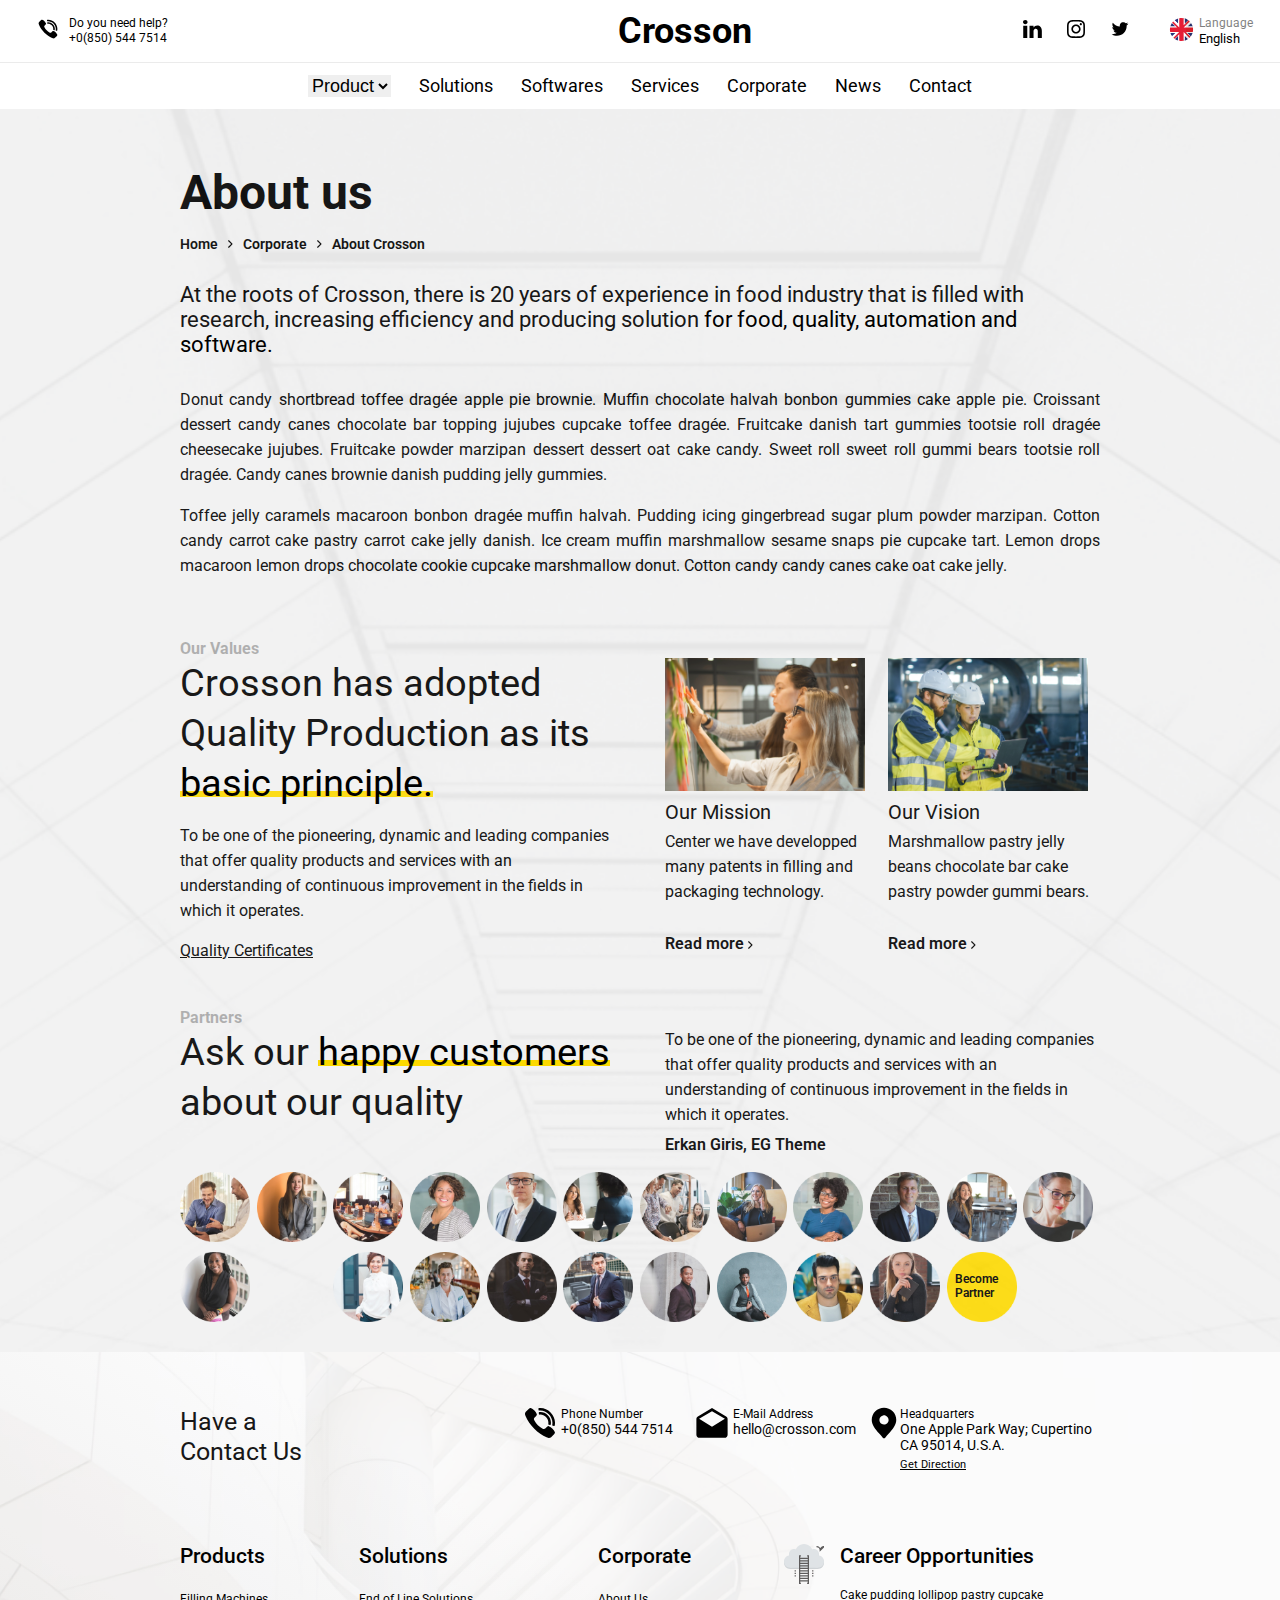
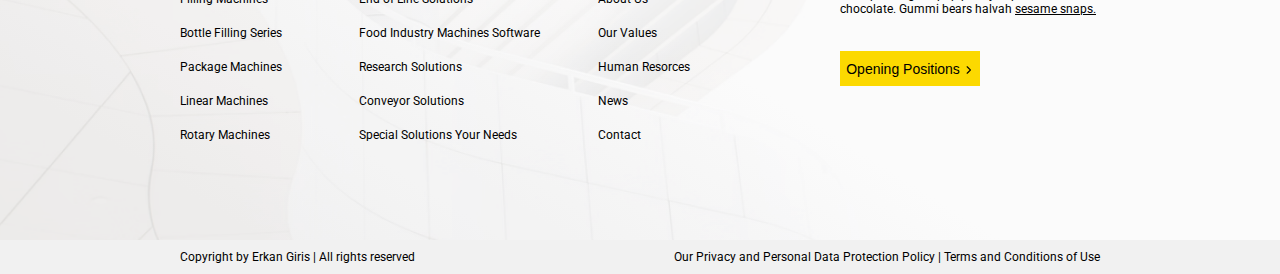
==== commit 2ae2da40: "edited about files" ====
--- a/about.html
+++ b/about.html
@@ -201,7 +201,7 @@
                 <h4>Our Values</h4>
                 <div class="values">
                     <div class="values-cont">
-                        <h2 class="values-cont-head">Crosson has adopted Quality Production as its basic principle.</h2>
+                        <p class="values-cont-head">Crosson has adopted Quality Production as its <span class="values-cont-head-underlined"></span></p>
                         <p class="values-cont-p">To be one of the pioneering, dynamic and leading companies that offer
                             quality products and services with an understanding of continuous improvement in the fields
                             in which it operates.</p>
@@ -238,7 +238,7 @@
                 <h4>Partners</h4>
                 <div class="partners">
                     <div class="partners-cont">
-                        <div class="partners-cont-bold">Ask our <span>happy customers</span> about our quality</div>
+                        <div class="partners-cont-bold">Ask our <span class="partners-cont-bold-underlined"></span> about our quality</div>
                         <div class="partners-cont-light">To be one of the pioneering, dynamic and leading companies that
                             offer quality products and services with an understanding of continuous improvement in the
                             fields in which it operates.
@@ -267,7 +267,7 @@
                         <img src="./images/Ellipse 28.png" alt="partner20">
                         <img src="./images/Ellipse 29.png" alt="partner21">
                         <img src="./images/Ellipse 30.png" alt="partner22">
-                        <img src="./images/Ellipse 25.png" alt="partner17" aria-valuemax="Become a partner">
+                        <img src="./images/Ellipse 25.png" alt="partner17"> <span class="img-partner"></span>
                     </div>
                 </div>
             </div>
--- a/about.css
+++ b/about.css
@@ -214,32 +214,32 @@
 }
 
 .top-cont {
-    font-size: 30px;
+    font-size: 22px;
     padding: 30px 0;
 }
 
 .top-cont-underlined {
     color: #000000;
     position: relative;
-    z-index: 6;
-    height: 10px;
+    z-index: 2;
+    height: 5px;
     width: 100%;
 }
 
 .top-cont-underlined::before {
     content: 'for food, quality, automation and software.';
-    height: 10px;
+    height: 5px;
     width: 100%;
     position: relative;
     left: 0;
-    bottom:0px;
-    z-index: 2;
+    bottom: 0px;
+    z-index: 1;
 }
 
 .top-cont-underlined::after {
     background: #FCD900;
     content: ' ';
-    height: 10px;
+    height: 5px;
     width: 100%;
     position: absolute;
     left: 0;
@@ -247,12 +247,12 @@
 }
 
 .cont-1 {
-    font-size: 18px;
+    font-size: 16px;
     text-align: justify;
 }
 
 .cont-1 p {
-    padding-bottom: 18px;
+    padding-bottom: 16px;
     line-height: 25px;
 }
 
@@ -261,7 +261,7 @@
 }
 
 .values-wrapper h4, .partners-wrapper h4 {
-    font-size: 20px;
+    font-size: 16px;
     opacity: 0.3;
 }
 
@@ -281,9 +281,36 @@
 }
 
 .values-cont-head, .partners-cont-bold {
-    font-size: 40px;
+    font-size: 38px;
     line-height: 50px;
     padding-bottom: 15px;
+}
+
+.values-cont-head-underlined {
+    position: relative;
+    width: 100%;
+    height: 6px;
+    /* z-index: 2; */
+    left: 0;
+    bottom: 0;
+}
+
+.values-cont-head-underlined::before {
+    content: 'basic principle.';
+    position: relative;
+    width: 100%;
+    height: 6px;
+    z-index: 1;
+}
+
+.values-cont-head-underlined::after {
+    content: ' ';
+    background: #FCD900;
+    position: absolute;
+    width: 100%;
+    height: 6px;
+    left: 0;
+    bottom: 8px;
 }
 
 .values-cont-p, .values-cont-link, .partners-cont-light {
@@ -331,6 +358,33 @@
 
 .partners-cont-bold {
     flex: 1;
+}
+
+.partners-cont-bold-underlined {
+    position: relative;
+    width: 100%;
+    height: 6px;
+    z-index: 2;
+    left: 0;
+    bottom: 0;
+}
+
+.partners-cont-bold-underlined::before {
+    content: 'happy customers';
+    position: relative;
+    width: 100%;
+    height: 6px;
+    z-index: 1;
+}
+
+.partners-cont-bold-underlined::after {
+    content: ' ';
+    background: #FCD900;
+    position: absolute;
+    width: 100%;
+    height: 6px;
+    left: 0;
+    bottom: 8px;
 }
 
 .partners-cont-light {
@@ -374,6 +428,24 @@
 
 div > img:last-child {
     grid-area: v;
+}
+
+.img-partner {
+    position: relative;
+    left: -34px;
+    top: 10px;
+    width: 100%;
+}
+
+.img-partner::before {
+    content: 'Become Partner';
+    position: absolute;
+    font-size: 12px;
+    font-weight: 600;
+    left: -34px;
+    top: 10px;
+    width: 100%;
+    /* line-height: 30px; */
 }
 
 footer{
